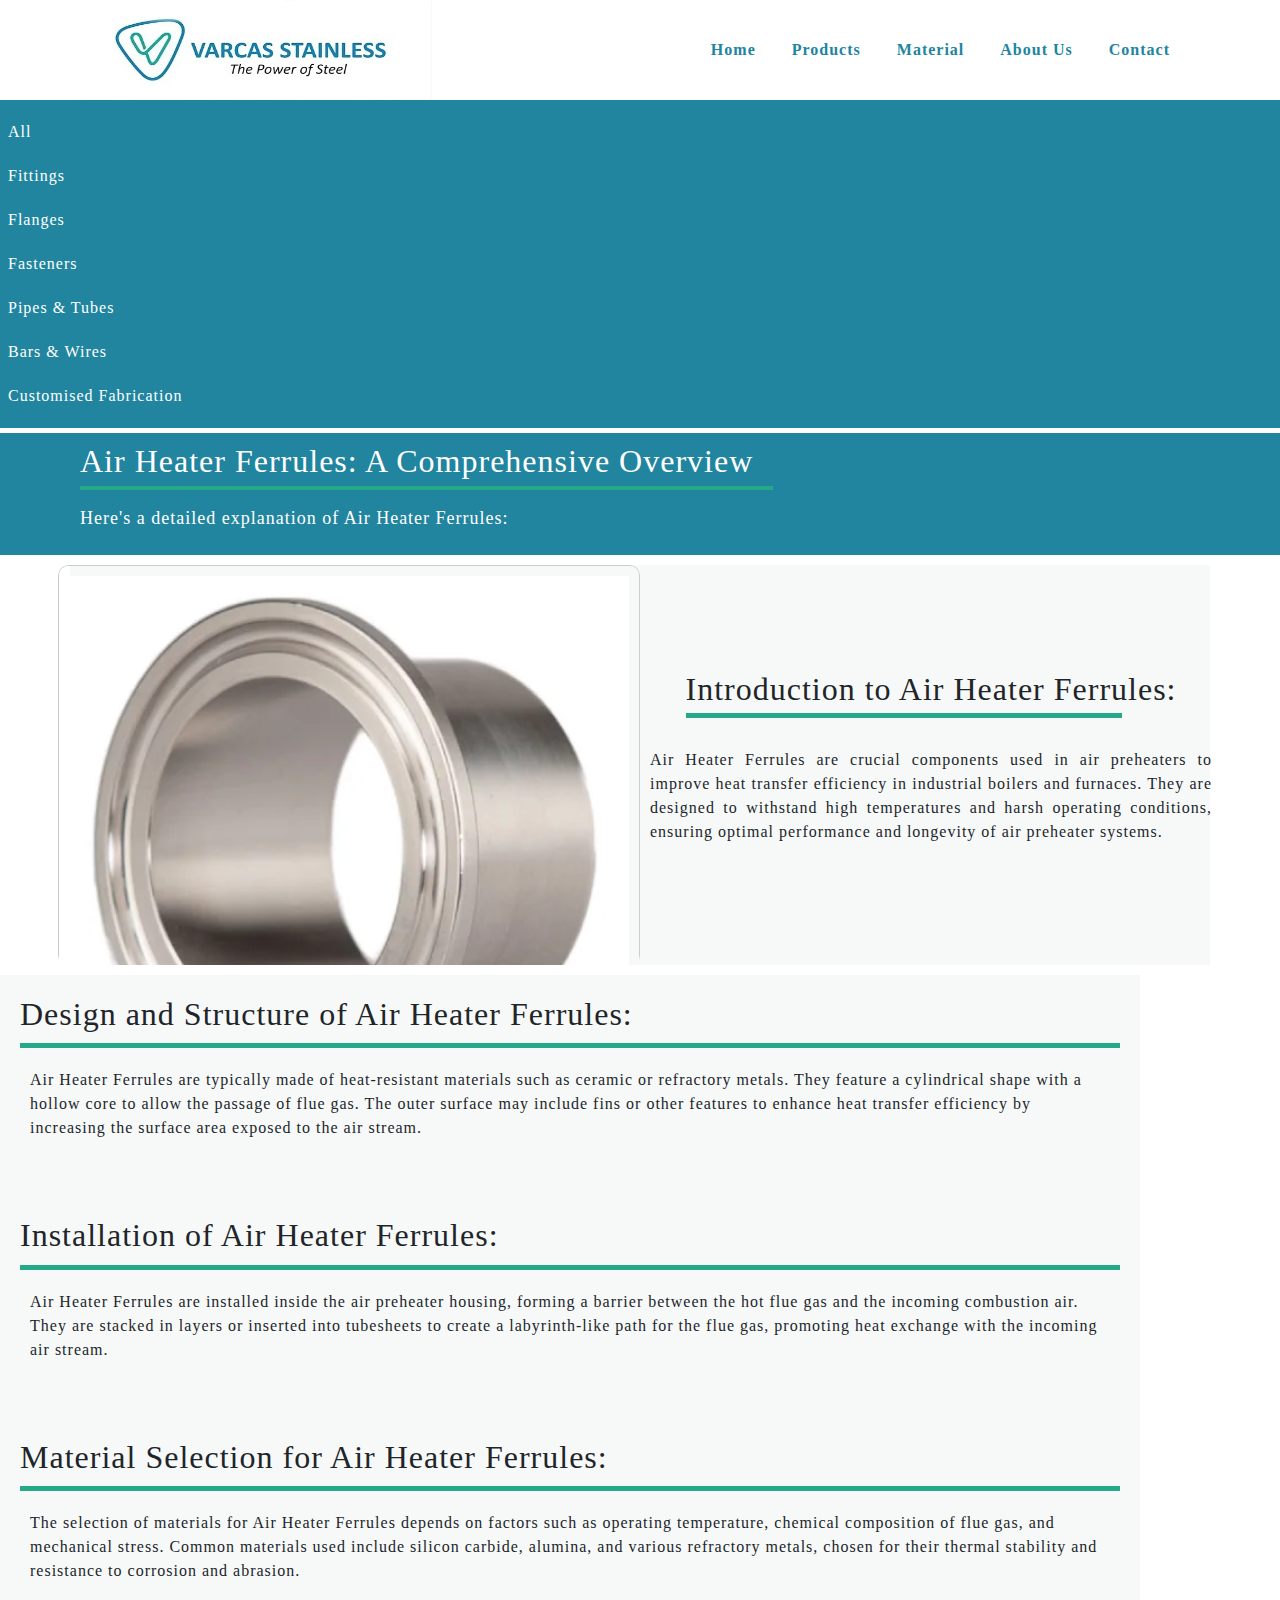
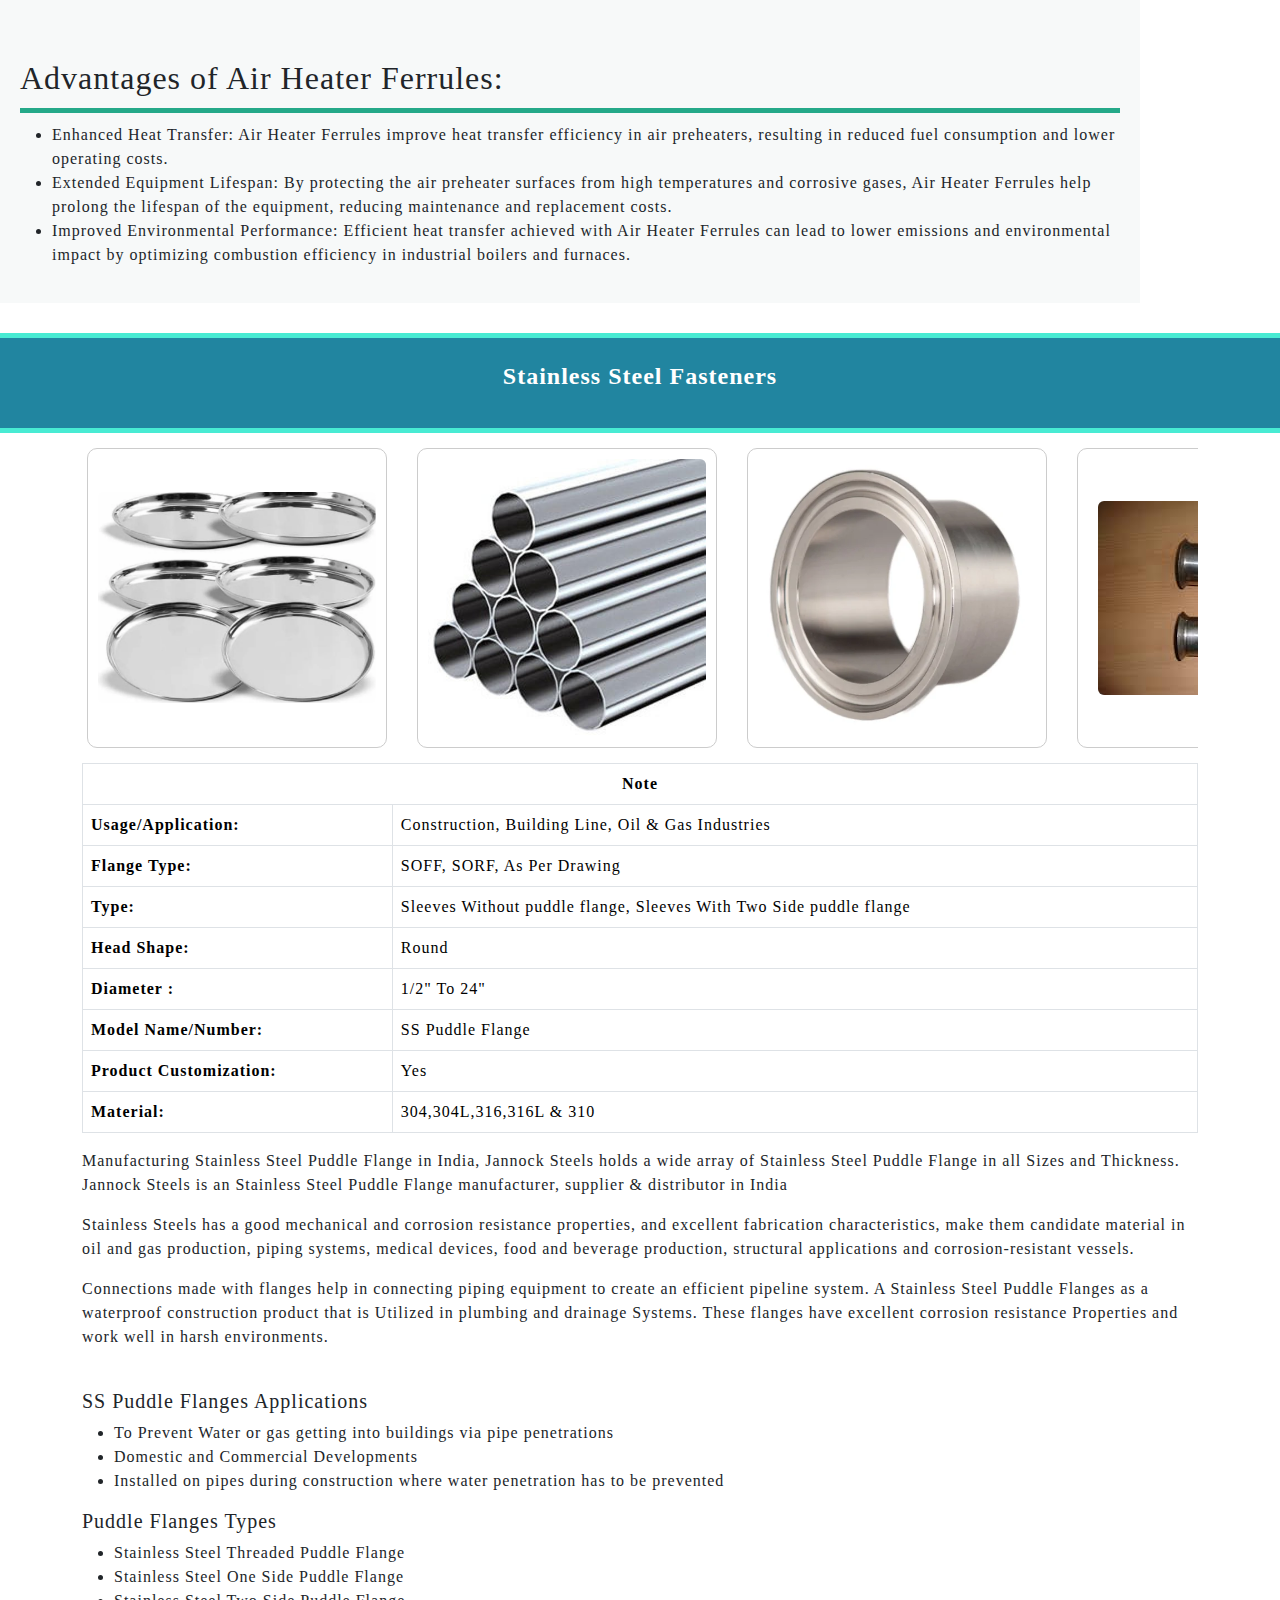
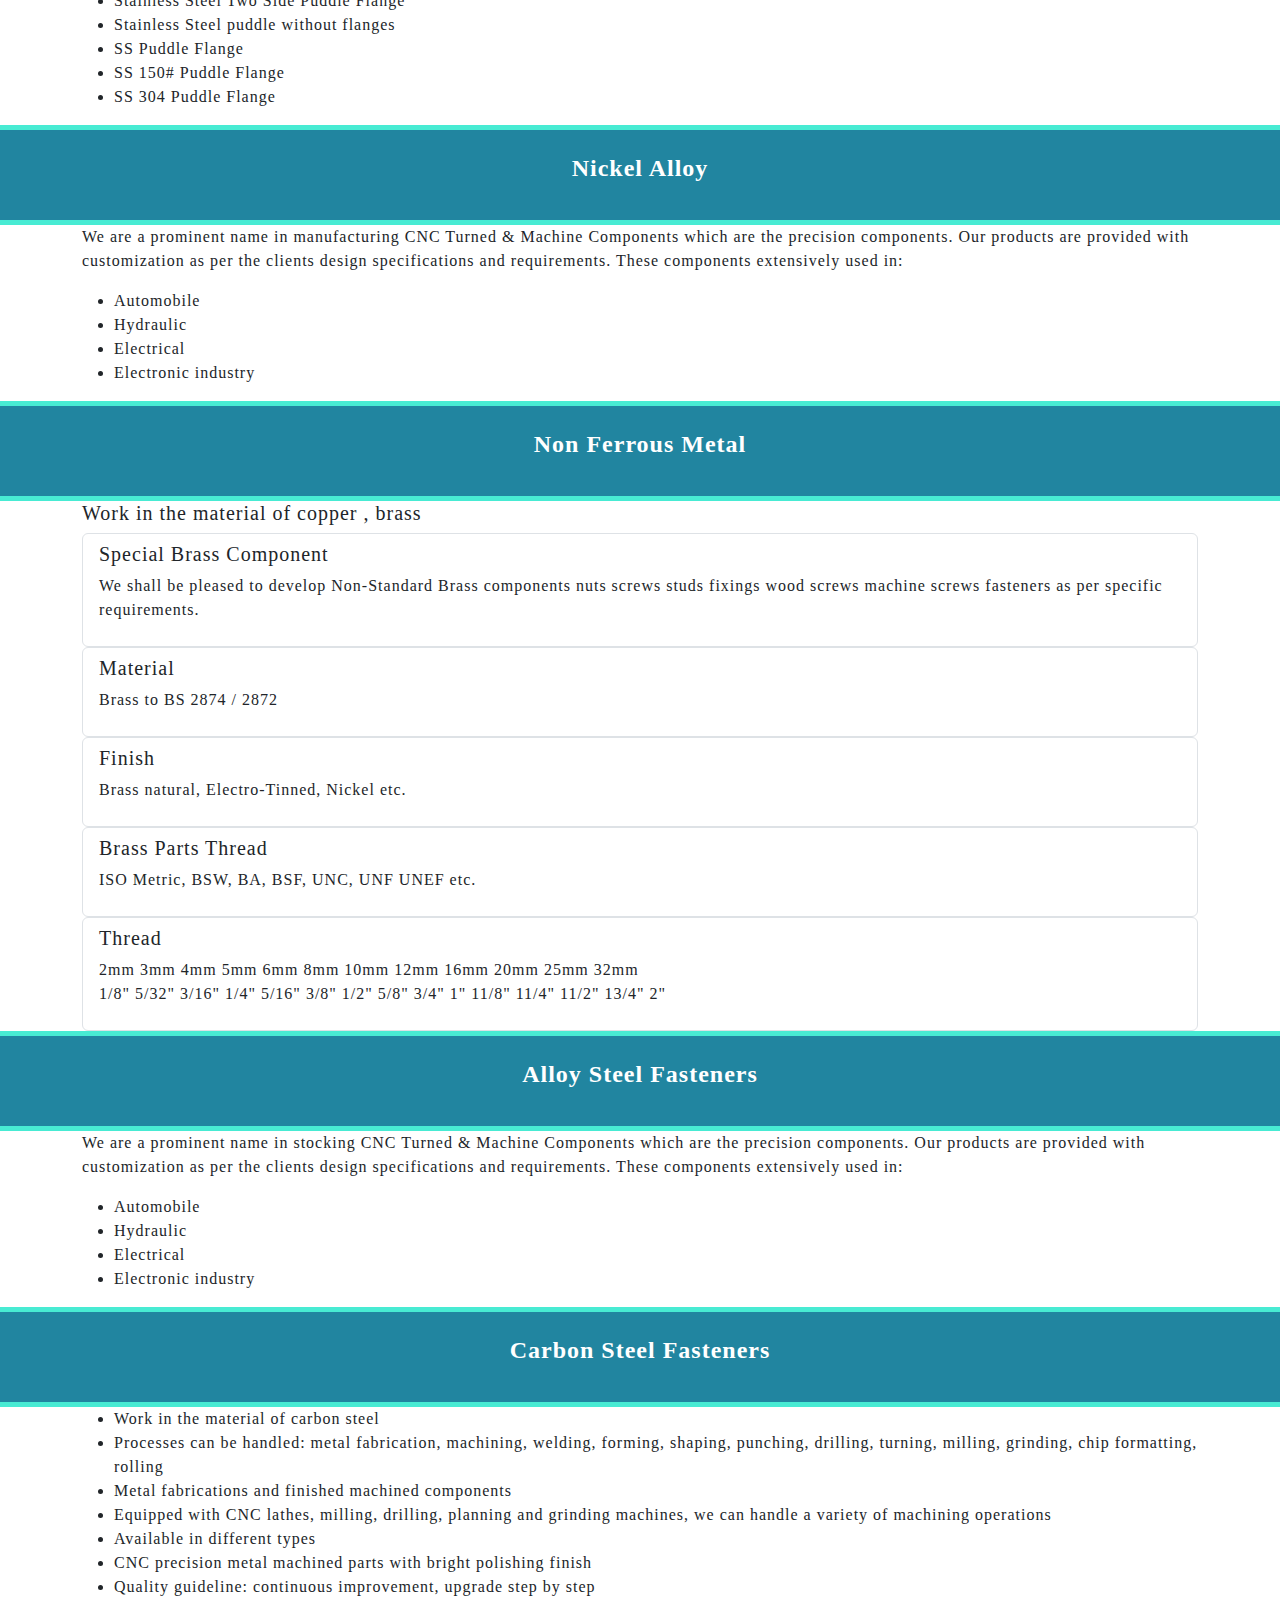
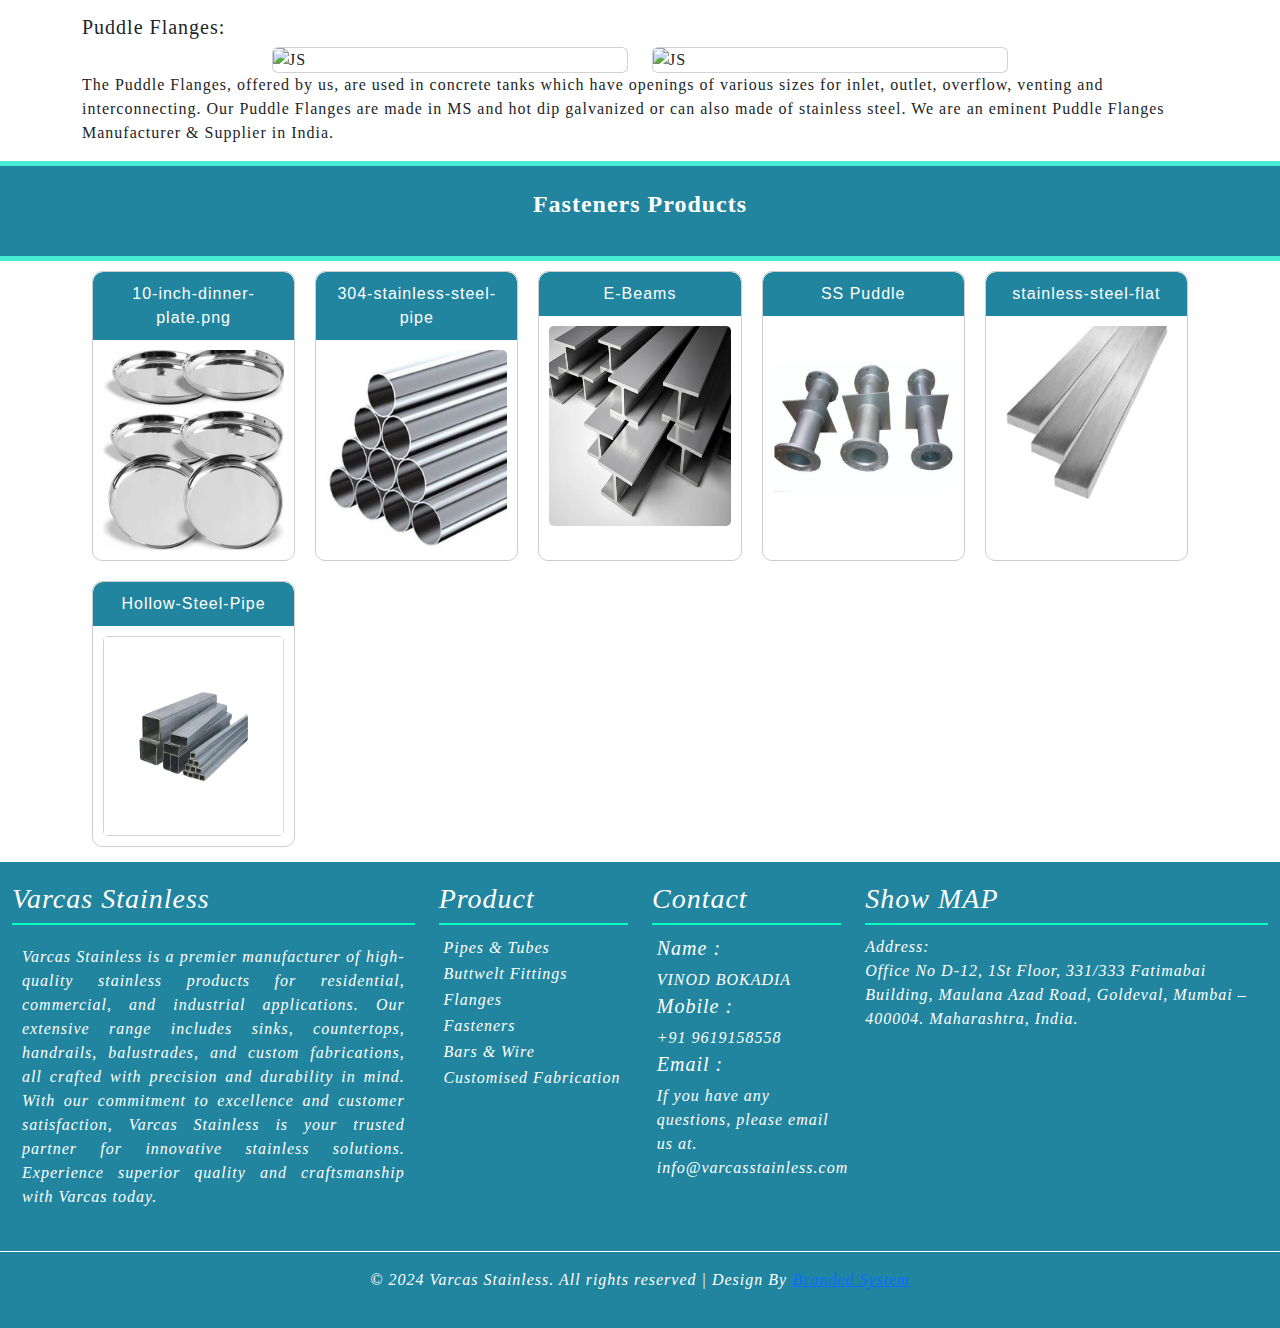
==== CustomizedFabrication2.html @ 87374cdc "updated all the pages" ====
<!DOCTYPE html>
<html lang="en">
<head>
    <meta charset="utf-8">
    <meta content="width=device-width, initial-scale=1.0" name="viewport">
    <link href="https://cdn.jsdelivr.net/npm/bootstrap@5.3.0/dist/css/bootstrap.min.css" rel="stylesheet">
    <link href="./css/main.css" rel="stylesheet">
    <link href="https://cdnjs.cloudflare.com/ajax/libs/font-awesome/6.5.1/css/all.min.css" rel="stylesheet">
    
    <link rel="stylesheet" type="text/css" href="https://cdnjs.cloudflare.com/ajax/libs/slick-carousel/1.8.1/slick.min.css"/>
    <link rel="stylesheet" type="text/css" href="https://cdnjs.cloudflare.com/ajax/libs/slick-carousel/1.8.1/slick-theme.min.css"/>
    <script src="https://cdnjs.cloudflare.com/ajax/libs/jquery/3.6.0/jquery.min.js"></script>
    <script src="https://cdnjs.cloudflare.com/ajax/libs/slick-carousel/1.8.1/slick.min.js"></script>

    <link href="../../css/products.css" rel="stylesheet" type="text/css">
    <link href="../../css/main-sub-product.css" rel="stylesheet" type="text/css">
   
    <title>
        Varcas Stainless
    </title>
    </link>
    </link>
    </link>
    <script type="text/javascript" src="script.js"></script>
    </meta>
    </meta>
    <meta name="description" content="Varcas Stainless Steel Factory specializes in manufacturing high-quality stainless steel products for residential, commercial, and industrial applications. Explore our wide range of durable and aesthetically pleasing stainless steel solutions.">
    <meta name="keywords" content="varcas, stainless steel, factory, products, residential, commercial, industrial">
</head>

<!-- Header Section -->
<header id="header container-fluid">
    <!-- Fixed Navbar -->
    <nav class="navbar navbar-expand-lg p-0">
        <div class="container">
            <div class="logo">
                <a class="navbar-brand" href="Index.html">
                    <img src="./Images/logo.jpg" />
                </a>
            </div>
            <button aria-controls="navbarNav" aria-expanded="false" aria-label="Toggle navigation" class="navbar-toggler" data-bs-target="#navbarNav" data-bs-toggle="collapse" type="button">
                <span class="navbar-toggler-icon">
                </span>
            </button>
            <div class="collapse navbar-collapse" id="navbarNav">
                <ul class="navbar-nav ms-auto">
                    <li class="nav-item">
                        <a class="nav-link" href="Index.html">
                            Home
                        </a>
                    </li>
                    <li class="nav-item">
                        <a class="nav-link" href="products.html">
                            Products
                        </a>
                    </li>
                    <li class="nav-item">
                        <a class="nav-link" href="material.html">
                            Material
                        </a>
                    </li>
                    <li class="nav-item">
                        <a class="nav-link" href="aboutus.html">
                            About Us
                        </a>
                    </li>
                    <li class="nav-item">
                        <a class="nav-link" href="ContactUs.html">
                            Contact
                        </a>
                    </li>
                </ul>
            </div>
        </div>
    </nav>
</header>



<body>

    <style>


        /* Scrollbar */



        .carousel {
            display: flex;
            overflow-x: auto; /* Enable horizontal scrolling */
            overflow-y: hidden; /* Hide vertical scrollbar by default */
            scroll-snap-type: x mandatory;
            -webkit-overflow-scrolling: touch; /* Optional: Enables momentum scrolling in iOS Safari */
        }

        .carousel::-webkit-scrollbar {
        height:7px;
        }

        .carousel::-webkit-scrollbar-track {
            background: #f1f1f1; /* Track color */
            border-radius: 7px; /* Rounded corners */
        }

        .carousel::-webkit-scrollbar-thumb {
            background: #c5c5c5; /* Thumb color */
            border-radius: 10px; /* Rounded corners */
        }

        .carousel::-webkit-scrollbar-thumb:hover {
            background: #d5d5d5; /* Hovered thumb color */
        }



        /* type heading */

        .header {
            background-color:#2185a0;
            color: white;
            padding: 20px;
            text-align: center;
            align-items: baseline;
            height: 100px;
            border-bottom: 5px solid rgb(72, 235, 211);;
            border-top: 5px solid rgb(72, 235, 211);
   
        }
        .header p {
            margin: 0;
            font-size: 24px;
            font-weight: bold;
        }
        @media (max-width: 768px) {
            .header p {
                font-size: 20px;
            }
        }
        @media (max-width: 576px) {
            .header p {
                font-size: 18px;
            }
        }

        /* Silder */
        .carousel {
            display: flex;
            overflow-x: auto;
            scroll-snap-type: x mandatory;
            -webkit-overflow-scrolling: touch; /* Optional: Enables momentum scrolling in iOS Safari */
        }
        .portfolio-item {
            flex: 0 0 auto;
            margin-right: 10px; /* Adjust as needed */
            scroll-snap-align: start;
            margin: 10px;
        }
        .portfolio-item-wrap {
            width: 300px; /* Adjust the width as needed */
            height: 300px; /* Adjust the height as needed */
            overflow: hidden;
            border: 1px solid #ccc; /* Border style */
            border-radius: 10px;
            margin: 5px;
        }
        .portfolio-image {
            width: 100%;
            height: 100%;
            overflow: hidden;
            display: flex;
            justify-content: center;
            align-items: center;
            padding: 10px;
        }
        .portfolio-image img {
            width: 100%;
            height: 100%;
            object-fit: cover; /* Maintain aspect ratio and cover the container */
            border-radius: 10px; /* Rounded corners for the image */
        }
      
      

        /* Heading section */
        .custom-heading {

            border-top: 10px solid white;
            background-color: #2185a0;
            text-align:left;
            color: white;
            padding: 10px;
        }

        .custom-heading-content h1 {
            font-size: 2.5rem;
            margin-bottom: 10px;    
        }

        .custom-heading-content p {
            font-size: 1.2rem;
            color:white;
            border-top: 5px solid #25a989;
        
        }


        /* Introduction section */

        .product-image img {
            max-width: 100%;
            height: auto;
            border: 1px solid #ccc;
            border-radius: 10px;
        }

        .item-intro-text h2 {
            font-size: 2rem;
            margin-bottom: 20px;
        
        }

        /* Main content sections */


        .section-item {
            margin-bottom: 40px;

        
        }

        .section-item:hover{
            background-color: #2185a0;
            color: white;
        }


        .section-item h2 {
            font-size: 2rem;
            margin-bottom: 15px;
            
        }

        .section-item p {

            border-top: 5px solid #25a989;
            font-size: 1.1rem;
            line-height: 1.8;
            margin: 10px;
        }

        .section-item ul {
            list-style-type: disc;
            margin-left: 20px;
        }

        .section-item ul li {
            font-size: 1.1rem;
            line-height: 1.8;
        }

        .section-item ul li span {
            font-weight: bold;
        }


        /* Details */


        /* products */

        .gallery-container {
        display: grid;
        grid-template-columns: repeat(5, 1fr);
        gap: 20px;
        max-width:100%;
        padding: 10px;   
    }



    @media (max-width: 500px) {
        .gallery-container {
        display: grid;
        grid-template-columns: repeat(3, 1fr);
        }
    }

    @media (max-width: 400px) {
        .gallery-container {
        display: grid;
        grid-template-columns: repeat(2, 1fr);
        }
    }


    @media (max-width: 290px) {
            .gallery-container {
            display: grid;
            grid-template-columns: repeat(1, 1fr);
            }
    }


    .gallery-box {
        border: 1px solid #ccc;
        border-radius: 10px;
        text-align: center;
        align-items: center;
        font-family: Arial, sans-serif;
        overflow: hidden; /* Ensure image doesn't exceed box boundaries */
    }

    .gallery-header {
        background-color: #2185a0;
        color: white;
        padding: 10px;
        border-top-left-radius: 10px;
        border-top-right-radius: 10px;
    }

    .gallery-image {
        padding: 10px;
    }

    .gallery-image img {
        max-width: 100%;
        height: 200px;
        border-radius: 5px;
    }




    /* Dropdown */

    .dropdown {
    position: relative;
    display: inline-block;
    }

    .dropdown-content {
        display: none;
        position: absolute;
        background-color:#2185a0;
        box-shadow: 0px 8px 16px 0px rgba(0,0,0,0.2);
        z-index: 2;
        width: 200px;
        border-radius:7px ;
       
    }

    .dropdown-content a {
        color: black;
        padding: 12px 10px;
        text-decoration: none;
        display: block;
        border-radius:7px ;
        color: white;
    }

    .dropdown-content a:hover {
        background-color:white;
        color:#2185a0;
    }

    .dropdown:hover .dropdown-content {
        display: block;
    }




    </style>



<script>

//  Dropdown 


// JavaScript for hover effect (optional)
const dropdown = document.querySelector('.dropdown');
const dropdownContent = document.querySelector('.dropdown-content');

dropdown.addEventListener('mouseenter', function() {
    dropdownContent.style.display = 'block';
});

dropdown.addEventListener('mouseleave', function() {
    dropdownContent.style.display = 'none';
});

// dropdown scroll 

function scrollToSection(sectionId) {
    const section = document.getElementById(sectionId);
    if (section) {
        section.scrollIntoView({ behavior: 'smooth' });
    }
}

   
</script>




    <!-- products header -->

    <section id="products">
        <div class="container-fluid p-0 m-0 product-section1">
            <div class="row p-0 m-0">
                <div class="col-lg-12 p-0 m-0 product-item-details">
                    <div class="row cateory">
                        <div class="row category"
                            
                            
                                    
                                    <ul>
        
                                        <li>
                                            <button class="btn-nav" data-category="all" onclick="showCategory('all')">
                                                All
                                            </button>
                                        </li>
        
                                                    
                                        
                                        <li class="dropdown">
                                            <button class="btn-nav" data-category="Butt-weld-pro" onclick="window.location.href='Fittings2.html'">
                                                Fittings
                                            </button>
                                            <div class="dropdown-content">
                                                <a href="#Stainless" onclick="scrollToSection('Stainless')">Stainless Steel</a>
                                                <a href="#Nickel" onclick="scrollToSection('Nickel')">Nickel Alloy</a>
                                                <a href="#Non Ferrous" onclick="scrollToSection('Non Ferrous')">Non Ferrous Metal</a>
                                                <a href="#Alloy" onclick="scrollToSection('Alloy')">Alloy Steel</a>
                                                <a href="#Carbon" onclick="scrollToSection('Carbon')">Carbon Steel</a>
                                                <a href="#products-section" onclick="scrollToSection('products-section')">Products</a>
                                            </div>
                                        </li>
                                        
                                       
                                        <li class="dropdown">
                                            <button class="btn-nav" data-category="Flanges-pro" onclick="window.location.href='Flanges2.html'">
                                                Flanges
                                            </button>
                                            <div class="dropdown-content">
                                                <a href="#Stainless" onclick="scrollToSection('Stainless')">Stainless Steel</a>
                                                <a href="#Nickel" onclick="scrollToSection('Nickel')">Nickel Alloy</a>
                                                <a href="#Non Ferrous" onclick="scrollToSection('Non Ferrous')">Non Ferrous Metal</a>
                                                <a href="#Alloy" onclick="scrollToSection('Alloy')">Alloy Steel</a>
                                                <a href="#Carbon" onclick="scrollToSection('Carbon')">Carbon Steel</a>
                                                <a href="#products-section" onclick="scrollToSection('products-section')">Products</a>
                                            </div>
                                        </li>
                                        
                                        <li class="dropdown">
                                            <button class="btn-nav" data-category="Fasteners-pro" onclick="window.location.href='Fasteners2.html'">
                                                Fasteners
                                            </button>
                                            <div class="dropdown-content">
                                                <a href="#Stainless" onclick="scrollToSection('Stainless')">Stainless Steel</a>
                                                <a href="#Nickel" onclick="scrollToSection('Nickel')">Nickel Alloy</a>
                                                <a href="#Non Ferrous" onclick="scrollToSection('Non Ferrous')">Non Ferrous Metal</a>
                                                <a href="#Alloy" onclick="scrollToSection('Alloy')">Alloy Steel</a>
                                                <a href="#Carbon" onclick="scrollToSection('Carbon')">Carbon Steel</a>
                                                <a href="#products-section" onclick="scrollToSection('products-section')">Products</a>
                                            </div>
                                        </li>
                                        
                                        <li class="dropdown">
                                            <button class="btn-nav" data-category="pipe-tube-pro" onclick="window.location.href='Pipes&Tubes2.html'">
                                                Pipes & Tubes
                                            </button>
                                            <div class="dropdown-content">
                                                <a href="#Stainless" onclick="scrollToSection('Stainless')">Stainless Steel</a>
                                                <a href="#Nickel" onclick="scrollToSection('Nickel')">Nickel Alloy</a>
                                                <a href="#Non Ferrous" onclick="scrollToSection('Non Ferrous')">Non Ferrous Metal</a>
                                                <a href="#Alloy" onclick="scrollToSection('Alloy')">Alloy Steel</a>
                                                <a href="#Carbon" onclick="scrollToSection('Carbon')">Carbon Steel</a>
                                                <a href="#products-section" onclick="scrollToSection('products-section')">Products</a>
                                            </div>
                                        </li>
                                        
                                        <li class="dropdown">
                                            <button class="btn-nav" data-category="Bar&wires-pro" onclick="window.location.href='Bars&Wires2.html'">
                                                Bars & Wires
                                            </button>
                                            <div class="dropdown-content">
                                                <a href="#Stainless" onclick="scrollToSection('Stainless')">Stainless Steel</a>
                                                <a href="#Nickel" onclick="scrollToSection('Nickel')">Nickel Alloy</a>
                                                <a href="#Non Ferrous" onclick="scrollToSection('Non Ferrous')">Non Ferrous Metal</a>
                                                <a href="#Alloy" onclick="scrollToSection('Alloy')">Alloy Steel</a>
                                                <a href="#Carbon" onclick="scrollToSection('Carbon')">Carbon Steel</a>
                                                <a href="#products-section" onclick="scrollToSection('products-section')">Products</a>
                                            </div>
                                        </li>
                                        
                                        <li class="dropdown">
                                            <button class="btn-nav" data-category="Customised-Fabrication" onclick="window.location.href='CustomizedFabrication2.html'">
                                                Customised Fabrication
                                            </button>
                                            <div class="dropdown-content">
                                                <a href="#Stainless" onclick="scrollToSection('Stainless')">Stainless Steel</a>
                                                <a href="#Nickel" onclick="scrollToSection('Nickel')">Nickel Alloy</a>
                                                <a href="#Non Ferrous" onclick="scrollToSection('Non Ferrous')">Non Ferrous Metal</a>
                                                <a href="#Alloy" onclick="scrollToSection('Alloy')">Alloy Steel</a>
                                                <a href="#Carbon" onclick="scrollToSection('Carbon')">Carbon Steel</a>
                                                <a href="#products-section" onclick="scrollToSection('products-section')">Products</a>
                                            </div>
                                        </li>
                            
                                    </ul>
                        </div>
                    </div>
     <!-- products header -->

     <div style="border-top: 5px solid white;"></div>
    <div class="container-fluid p-0 m-0 heading-contain">
        <div class="container p-0">
            <div class="heading">
                <h1>
                    Air Heater Ferrules: A Comprehensive Overview
                </h1>
                <p>
                    Here's a detailed explanation of Air Heater Ferrules:
                </p>
            </div>
        </div>
    </div>
    





    


            
                  
         









        <!-- details -->

        
        <div class="container intro-contain1">
            <div class="row">
                <div class="col-lg-6 p-0">
                    <div class="product-image">
                        <img alt="Air Heater Ferrules" src="../../Images/Structural product/Air Heater Ferrules.jpg">
                        </img>
                    </div>
                </div>
                <div class="col-lg-6 p-0 item-intro">
                    <div class="item-intro-text">
                        <h2>
                            Introduction to Air Heater Ferrules:
                        </h2>
                        <p>
                            Air Heater Ferrules are crucial components used in air preheaters to improve heat transfer efficiency in industrial boilers and furnaces. They are designed to withstand high temperatures and harsh operating conditions, ensuring optimal performance and longevity of air preheater systems.
                        </p>
                    </div>
                </div>
            </div>
        </div>
        <div class="container p-0 main-contain">
            <div class="item-design">
                <h2>
                    Design and Structure of Air Heater Ferrules:
                </h2>
                <p>
                    Air Heater Ferrules are typically made of heat-resistant materials such as ceramic or refractory metals. They feature a cylindrical shape with a hollow core to allow the passage of flue gas. The outer surface may include fins or other features to enhance heat transfer efficiency by increasing the surface area exposed to the air stream.
                </p>
            </div>
            <div class="item-Installation">
                <h2>
                    Installation of Air Heater Ferrules:
                </h2>
                <p>
                    Air Heater Ferrules are installed inside the air preheater housing, forming a barrier between the hot flue gas and the incoming combustion air. They are stacked in layers or inserted into tubesheets to create a labyrinth-like path for the flue gas, promoting heat exchange with the incoming air stream.
                </p>
            </div>
            <div class="item-Material-Selection">
                <h2>
                    Material Selection for Air Heater Ferrules:
                </h2>
                <p>
                    The selection of materials for Air Heater Ferrules depends on factors such as operating temperature, chemical composition of flue gas, and mechanical stress. Common materials used include silicon carbide, alumina, and various refractory metals, chosen for their thermal stability and resistance to corrosion and abrasion.
                </p>
            </div>
            <div class="item-Advantages">
                <h2>
                    Advantages of Air Heater Ferrules:
                </h2>
                <ul>
                    <li>
                        <span>
                            Enhanced Heat Transfer:
                        </span>
                        Air Heater Ferrules improve heat transfer efficiency in air preheaters, resulting in reduced fuel consumption and lower operating costs.
                    </li>
                    <li>
                        <span>
                            Extended Equipment Lifespan:
                        </span>
                        By protecting the air preheater surfaces from high temperatures and corrosive gases, Air Heater Ferrules help prolong the lifespan of the equipment, reducing maintenance and replacement costs.
                    </li>
                    <li>
                        <span>
                            Improved Environmental Performance:
                        </span>
                        Efficient heat transfer achieved with Air Heater Ferrules can lead to lower emissions and environmental impact by optimizing combustion efficiency in industrial boilers and furnaces.
                    </li>
                </ul>
            </div>
        </div>
    
        
        

    <!-- details -->








     
     <!-- type heading -->

        <div id="Stainless" class="header">
            <p>Stainless Steel Fasteners</p>
        </div>

        <section class="p-b-60">
            <div class="container">
                <div class="row">
                    <div class="col-lg-12">
                        <!--Gallery Carousel -->
                        <div class="carousel" data-items="3" data-dots="false" data-lightbox="gallery">
                            <div class="portfolio-item">
                                <div class="portfolio-item-wrap">
                                    <div class="portfolio-image">
                                        <a href="#"><img src="Images\Structural product\10-inch-dinner-plate.png" alt="JS" class="img-fluid rounded"></a>
                                    </div>
                                </div>
                            </div>
                            <div class="portfolio-item">
                                <div class="portfolio-item-wrap">
                                    <div class="portfolio-image">
                                        <a href="#"><img src="Images\Structural product\304-stainless-steel-pipe.jpg" alt="JS" class="img-fluid rounded"></a>
                                    </div>
                                </div>
                            </div>
                            <div class="portfolio-item">
                                <div class="portfolio-item-wrap">
                                    <div class="portfolio-image">
                                        <a href="#"><img src="Images\Structural product\Air Heater Ferrules.jpg" alt="JS" class="img-fluid rounded"></a>
                                    </div>
                                </div>
                            </div>
                            <div class="portfolio-item">
                                <div class="portfolio-item-wrap">
                                    <div class="portfolio-image">
                                        <a href="#"><img src="Images\Structural product\Air Pre Heater Ferrule.jpg" alt="JS" class="img-fluid rounded"></a>
                                    </div>
                                </div>
                            </div>
                            <div class="portfolio-item">
                                <div class="portfolio-item-wrap">
                                    <div class="portfolio-image">
                                        <a href="#"><img src="Images\Structural product\boiler Heater Ferrules.jpg" alt="JS" class="img-fluid rounded"></a>
                                    </div>
                                </div>
                            </div>
                            <div class="portfolio-item">
                                <div class="portfolio-item-wrap">
                                    <div class="portfolio-image">
                                        <a href="#"><img src="Images\Structural product\e-beams.jpg" alt="JS" class="img-fluid rounded"></a>
                                    </div>
                                </div>
                            </div>

                            <div class="portfolio-item">
                                <div class="portfolio-item-wrap">
                                    <div class="portfolio-image">
                                        <a href="#"><img src="Images\Structural product\Fabrications.jpg" alt="JS" class="img-fluid rounded"></a>
                                    </div>
                                </div>
                            </div>

                            <div class="portfolio-item">
                                <div class="portfolio-item-wrap">
                                    <div class="portfolio-image">
                                        <a href="#"><img src="Images\Structural product\Hollow-Steel-Pipe.jpg" alt="JS" class="img-fluid rounded"></a>
                                    </div>
                                </div>
                            </div>


                        </div>
                        <!--Gallery Carousel -->
                        <div class="line"></div>
                        <div class="table-responsive">
                            <table class="table table-bordered table-hover">
                                <thead>
                                    <tr>
                                        <th colspan="2" class="text-center">Note</th>
                                    </tr>
                                </thead>
                                <tbody>
                                    <tr>
                                        <th>Usage/Application:</th>
                                        <td>
                                            Construction, Building Line, Oil & Gas Industries
                                        </td>
                                    </tr>
                                    <tr>
                                        <th>Flange Type:</th>
                                        <td>
                                            SOFF, SORF, As Per Drawing
                                        </td>
                                    </tr>
                                    <tr>
                                        <th>Type:</th>
                                        <td>
                                            Sleeves Without puddle flange, Sleeves With Two Side puddle flange
                                        </td>
                                    </tr>
                                    <tr>
                                        <th>Head Shape:</th>
                                        <td>
                                            Round
                                        </td>
                                    </tr>
                                    <tr>
                                        <th>Diameter :</th>
                                        <td>1/2" To 24"</td>
                                    </tr>
                                    <tr>
                                        <th>Model Name/Number:</th>
                                        <td>SS Puddle Flange</td>
                                    </tr>
                                    <tr>
                                        <th>Product Customization:</th>
                                        <td>Yes</td>
                                    </tr>
                                    <tr>
                                        <th>Material:</th>
                                        <td>304,304L,316,316L & 310</td>
                                    </tr>
                                </tbody>
                            </table>
                        </div>
                        <div class="line"></div>
                        <p>Manufacturing Stainless Steel Puddle Flange in India, Jannock Steels holds a wide array of Stainless Steel Puddle Flange in all Sizes and Thickness. Jannock Steels is an Stainless Steel Puddle Flange manufacturer, supplier & distributor in India</p>
                        <p>Stainless Steels has a good mechanical and corrosion resistance properties, and excellent fabrication characteristics, make them candidate material in oil and gas production, piping systems, medical devices, food and beverage production, structural applications and corrosion-resistant vessels.</p>
                        <p>Connections made with flanges help in connecting piping equipment to create an efficient pipeline system. A Stainless Steel Puddle Flanges as a waterproof construction product that is Utilized in plumbing and drainage Systems. These flanges have excellent corrosion resistance Properties and work well in harsh environments.</p>
                        <div class="line"></div>
                        <img src="images/sscf1.jpg" class="img-fluid rounded" alt="">
                        <img src="images/sscf2.jpg" class="img-fluid rounded" alt="">
                        <div class="line"></div>
                        <h5>SS Puddle Flanges Applications</h5>
                        <ul class="list-icon list-icon-caret">
                            <li>To Prevent Water or gas getting into buildings via pipe penetrations</li>
                            <li>Domestic and Commercial Developments</li>
                            <li>Installed on pipes during construction where water penetration has to be prevented</li>
                        </ul>
                        <div class="line"></div>
                        <h5>Puddle Flanges Types</h5>
                        <ul class="list-icon list-icon-caret">
                            <li>Stainless Steel Threaded Puddle Flange</li>
                            <li>Stainless Steel One Side Puddle Flange</li>
                            <li>Stainless Steel Two Side Puddle Flange</li>
                            <li>Stainless Steel puddle without flanges</li>
                            <li>SS Puddle Flange</li>
                            <li>SS 150# Puddle Flange</li>
                            <li>SS 304 Puddle Flange</li>
                        </ul>
                    </div>
                </div>
            </div>
        </section>



   

   
          <div id="Nickel" class="header">
            <p>Nickel Alloy</p>
        </div>

        <section class="p-b-60">
            <div class="container">
                <div class="row">
                    <div class="col-lg-4">
                    </div>
                    
                    <div class="col-lg-4">
                    </div>
                    <div class="col-lg-12">
                        <p>
                            We are a prominent name in manufacturing CNC Turned & Machine Components which are the precision components. Our products are provided with customization as per the clients design specifications and requirements. These components extensively used in:
                        </p>
                        <ul>
                            <li>Automobile</li>
                            <li>Hydraulic</li>
                            <li>Electrical</li>
                            <li>Electronic industry</li>
                        </ul>
                    </div>
                </div>
            </div>
        </section>
       


       
        <div id="Non Ferrous" class="header">
            <p>Non Ferrous Metal</p>
        </div>


        <section class="p-b-60">
            <div class="container">
                <div class="row">
                    <div class="col-lg-4">
                    </div>
                   
                    <div class="col-lg-4">
                    </div>
                    <div class="col-lg-12">
                        <h5>Work in the material of copper , brass</h5>
                        <ul class="list-group">
                            <li class="list-group-item">
                                <h5>Special Brass Component</h5>
                                <p>We shall be pleased to develop Non-Standard Brass components  nuts screws studs fixings wood screws machine screws fasteners as per specific requirements.</p>
                            </li>
                        </ul>
                        <ul class="list-group">
                            <li class="list-group-item">
                                <h5>Material</h5>
                                <p>Brass to BS 2874 / 2872</p>
                            </li>
                        </ul>
                        <ul class="list-group">
                            <li class="list-group-item">
                                <h5>Finish</h5>
                                <p>Brass natural, Electro-Tinned, Nickel etc.</p>
                            </li>
                        </ul>
                        <ul class="list-group">
                            <li class="list-group-item">
                                <h5>Brass Parts Thread</h5>
                                <p>ISO Metric, BSW, BA, BSF, UNC, UNF UNEF etc.</p>
                            </li>
                        </ul>
                        <ul class="list-group">
                            <li class="list-group-item">
                                <h5>Thread</h5>
                                <p>2mm 3mm 4mm 5mm 6mm 8mm 10mm 12mm 16mm 20mm 25mm 32mm <br>
                                    1/8" 5/32" 3/16" 1/4" 5/16" 3/8" 1/2" 5/8" 3/4" 1" 11/8" 11/4" 11/2" 13/4" 2"</p>
                            </li>
                        </ul>
                    </div>
                </div>
            </div>
        </section>



        <div id="Carbon" class="header">
            <p>Alloy Steel Fasteners</p>
        </div>


        <section class="p-b-60">
            <div class="container">
                <div class="row">
                    <div class="col-lg-4">
                    </div>
                    
                    <div class="col-lg-4">
                    </div>
                    <div class="col-lg-12">
                        <p>
                            We are a prominent name in stocking CNC Turned & Machine Components which are the precision components. Our products are provided with customization as per the clients design specifications and requirements. These components extensively used in:
                        </p>
                        <ul>
                            <li>Automobile</li>
                            <li>Hydraulic</li>
                            <li>Electrical</li>
                            <li>Electronic industry</li>
                        </ul>
                    </div>
                </div>
            </div>
        </section>










        <div id="Carbon" class="header">
            <p>Carbon Steel Fasteners</p>
        </div>

       
        <section class="p-b-60">
            <div class="container">
                <div class="row">
                    <div class="col-lg-4">
                    </div>
                   
                    <div class="col-lg-4">
                    </div>
                    <div class="col-lg-12">
                        <ul>
                            <li>Work in the material of carbon steel</li>
                            <li>Processes can be handled: metal fabrication, machining, welding, forming, shaping, punching, drilling, turning, milling, grinding, chip formatting, rolling</li>
                            <li>Metal fabrications and finished machined components</li>
                            <li>Equipped with CNC lathes, milling, drilling, planning and grinding machines, we can handle a variety of machining operations</li>
                            <li>Available in different types</li>
                            <li>CNC precision metal machined parts with bright polishing finish</li>
                            <li>Quality guideline: continuous improvement, upgrade step by step</li>
                        </ul>
                    </div>
                </div>
                <div class="row">
                    <div class="col-lg-12">
                        <h5>Puddle Flanges:</h5>
                    </div>
                    <div class="col-lg-2">
                    </div>
                    <div class="col-lg-4">
                        <div class="card">
                            <img class="card-img-top" src="images/products/125.jpg" alt="JS" class="img-fluid rounded">
                        </div>
                    </div>
                    <div class="col-lg-4">
                        <div class="card">
                            <img class="card-img-top" src="images/products/126.jpg" alt="JS" class="img-fluid rounded">
                        </div>
                    </div>
                    <div class="col-lg-2">
                    </div>
                    <div class="col-lg-12">
                        <p>The Puddle Flanges, offered by us, are used in concrete tanks which have openings of various sizes for inlet, outlet, overflow, venting and interconnecting. Our Puddle Flanges are made in MS and hot dip galvanized or can also made of stainless steel. We are an eminent Puddle Flanges Manufacturer & Supplier in India.</p>
                    </div>
                </div>
            </div>
        </section>
        




                    <div id="products-section" class="header">
                        <p>Fasteners Products</p>
                    </div>




                    <section class="p-b-60">
                        <div class="container">
                            

                            <div  class="gallery-container">

                        
                            
                                <div class="gallery-box">
                                    <div class="gallery-header">
                                        10-inch-dinner-plate.png
                                    </div>
                                    <div class="gallery-image">
                                        <img src="Images\Structural product\10-inch-dinner-plate.png" alt="Welded Pipe">
                                    </div>
                                </div>
        
                                <div class="gallery-box">
                                    <div class="gallery-header">
                                        304-stainless-steel-pipe
                                    </div>
                                    <div class="gallery-image">
                                        <img src="Images\Structural product\304-stainless-steel-pipe.jpg" alt="Welded Pipe">
                                    </div>
                                </div>



                                <div class="gallery-box">
                                    <div class="gallery-header">
                                        E-Beams
                                    </div>
                                    <div class="gallery-image">
                                        <img src="Images\Structural product\e-beams.jpg" alt="Welded Pipe">
                                    </div>
                                </div>
                            
                                <div class="gallery-box">
                                    <div class="gallery-header">
                                        SS Puddle
                                    </div>
                                    <div class="gallery-image">
                                        <img src="Images\Structural product\SS puddle flanges.jpg" alt="Welded Pipe">
                                    </div>
                                </div>
                            
                                <div class="gallery-box">
                                    <div class="gallery-header">
                                        stainless-steel-flat
                                    </div>
                                    <div class="gallery-image">
                                        <img src="Images\Structural product\stainless-steel-flat.jpg" alt="Welded Pipe">
                                    </div>
                                </div>
        
                                <div class="gallery-box">
                                    <div class="gallery-header">
                                        Hollow-Steel-Pipe
                                    </div>
                                    <div class="gallery-image">
                                        <img src="Images\Structural product\Hollow-Steel-Pipe.jpg" alt="Welded Pipe">
                                    </div>
                                </div>
                            </div>
                        </div>
                    </section>
</body>








     <!-- Fixed Footer -->
     <footer id="footer">
        <div class="container-fluid">
            <div class="row">
                <div class="col-md-4">
                    <div class="heading-footer">
                        <h3>
                            Varcas Stainless
                        </h3>
                    </div>
                    <div class="contain-text">
                        <p>
                            Varcas Stainless is a premier manufacturer of high-quality stainless products for residential, commercial, and industrial applications. Our extensive range includes sinks, countertops, handrails, balustrades, and custom fabrications, all crafted with precision and durability in mind. With our commitment to excellence and customer satisfaction, Varcas Stainless is your trusted partner for innovative stainless solutions. Experience superior quality and craftsmanship with Varcas today.
                        </p>
                    </div>
                </div>
                <div class="col-md-2">
                    <div class="heading-footer">
                        <h3>
                            Product
                        </h3>
                    </div>
                    <div>
                        <ul class="footer-list">


                            <li class="nav-item1">
                                <a class="nav-link1" href="#">
                                    Pipes & Tubes
                                </a>
                            </li>

                            <li class="nav-item1">
                                <a class="nav-link1" href="#">
                                    Buttwelt Fittings
                                </a>
                            </li>

                            <li class="nav-item1">
                                <a class="nav-link1" href="#">
                                    Flanges
                                </a>
                            </li>

                            <li class="nav-item1">
                                <a class="nav-link1" href="#">
                                    Fasteners
                                </a>
                            </li>

                            <li class="nav-item1">
                                <a class="nav-link1" href="#">
                                    Bars & Wire
                                </a>
                            </li>
                            
                            <li class="nav-item1">
                                <a class="nav-link1" href="#">
                                    Customised Fabrication
                                </a>
                            </li>

                        </ul>


                    </div>
                </div>
                <div class="col-md-2">
                    <div class="heading-footer">
                        <h3>
                            Contact
                        </h3>
                    </div>
                    <div>
                        <ul class="footer-list">
                            <li class="nav-item1">
                                <div class="lbl-name">
                                    <h5>
                                        Name :
                                    </h5>
                                </div>
                                <a class="nav-link1" href="#">
                                    VINOD BOKADIA
                                </a>
                            </li>
                            <li class="nav-item1">
                                <div class="lbl-name">
                                    <h5>
                                        Mobile :
                                    </h5>
                                </div>
                                <a class="nav-link1" href="#">
                                    +91 9619158558
                                </a>
                            </li>
                            <li class="nav-item1">
                                <div class="lbl-name">
                                    <h5>
                                        Email :
                                    </h5>
                                </div>
                                <p>
                                    If you have any questions, please email us at.
                                    <a class="nav-link1" href="mailto:info@varcasstainless.com">
                                        info@varcasstainless.com
                                    </a>
                                </p>
                            </li>
                        </ul>
                    </div>
                </div>
                <div class="col-md-4">
                    <div class="heading-footer">
                        <h3>
                            Show MAP
                        </h3>
                    </div>
                    <div class="addr">
                        <label>
                            Address:
                        </label>
                        <p>
                            Office No D-12, 1St Floor, 331/333 Fatimabai Building, Maulana Azad Road, Goldeval, Mumbai –
                            400004. Maharashtra, India.
                        </p>
                    </div>
                </div>
            </div>
        </div>
        <hr style="color: rgb(255, 255, 255); position: relative; opacity: 1;">
        <div class="container text-center">
            <p>
                © 2024 Varcas Stainless. All rights reserved | Design By
                <a href="https://www.brandedsystem.com/">
                    Branded System
                </a>
            </p>
        </div>
        </hr>
    </footer>


</html>
---- css/main.css ----
* {
    padding: 0;
    box-sizing: border-box;
    margin: 0;
    letter-spacing: 1px;
  }

body {
    scroll-behavior: smooth;
    font-family: 'Cambria', 'Cochin', 'Georgia', 'Times', 'Times New Roman', 'serif';
}

/***** Heading Or Navbaar  *****/

/* Custom styles for the navbar */

.navbar {
    background-color: white;
    box-shadow: 0 0 10px rgba(43, 34, 34, 0.6);
    padding: 0;
}

.logo {
    width: 350px;
    height: 100px;
    overflow: hidden;
}

.logo img {
    width: 100%;
    height: 100%;
}

.navbar-brand {
    font-size: 1.5rem;
}

.navbar-brand:hover {
    transition: ease-in-out .5s;
    color: red;
   
}

.navbar-toggler {
    border: none;
    /* Remove border for a cleaner look */
}

.navbar-toggler-icon {
    background-color: transparent;
    /* Color of the toggler icon */
}

.navbar-nav .nav-item {
    margin-right: 20px;
    letter-spacing: 1px;
}

.navbar-nav .nav-link {
    /* Navbar link color */
    color: #2185a0;
    font-weight: bold;
    overflow: hidden;
}

.navbar-nav .nav-link:hover {
    background-color: #25a989;
    border-radius: 10px;
    color: white;
    transition: all .05s ease-in-out;
    /* Navbar link color on hover */
}

/***** End Heading Or Navbaar  *****/



/* Example styling for the carousel section */

.carousel-img {
    width: 100%;
    height: 90vh;
    object-fit: cover;
}

.carousel-caption {
    transform: translateY(15rem);
    text-align: center;
    opacity: 1
}

.carousel-caption h2 {
    font-size: 4rem;
}

#caps {
  
   font-size: 1.5rem;  
}


/* HEADING ANIMATIONS */

@import url('https://fonts.googleapis.com/css?family=Roboto:700');
@keyframes showTopText {
  0% { transform: translate3d(0, 100%, 0); }
  30%, 40% { transform: translate3d(0, 55%, 0); }
  100% { transform: translate3d(0, 0, 0); }
}
@keyframes showBottomText {
  0% { transform: translate3d(0, -100%, 0); }
  100% { transform: translate3d(0, 0, 0); }
}
.animated-title {
  color: #ffffff;
  font-family: Roboto, Arial, sans-serif;
  height: 90vmin;
  left: 50%;
  position: absolute;
  top: 50%;
  transform: translate(-50%, -50%);
  width: 145vmin;
}
.animated-title > div {
  height: 50%;
  overflow: hidden;
  position: absolute;
  width: 100%;
}

#heads{
    font-size: 9vmin;
   position: relative;
   left:3%;
   
      
}

#capt{
    font-size: 4vmin;
    
}


.animated-title > div div {
  font-size: 12vmin;
  padding: 2vmin 0;
  position: absolute;
}
.animated-title > div div span {
  display: block;
}
.animated-title > div.text-top {
  border-bottom: 1vmin solid #ffffff;
  top: 0;
}
.animated-title > div.text-top div {
  animation: showTopText 1s;
  animation-delay: 0.5s;
  animation-fill-mode: forwards;
  bottom: 0;
  transform: translate(0, 100%);
}
.animated-title > div.text-top div span:first-child {
  color: white;
}
.animated-title > div.text-bottom {
  bottom: 0;
}
.animated-title > div.text-bottom div {
  animation: showBottomText 0.5s;
  animation-delay: 1.75s;
  animation-fill-mode: forwards;
  top: 0;
  transform: translate(0, -100%);
}

@media (max-width: 600px) {
    
    .animated-title{
        width: 50%;
    }

    .carousel-img{
        height:70vh;

    }




}
  













.downarrow {


    transform: rotate(90deg);
    color: #2185a0;
    background-color: rgb(56, 169, 231);
    border-radius: 50px;
    border: 2px solid white;
    padding: 10px;


}

.title-img {
    width: 100%;
    height: 90%;
    position: relative;
    display: block;
    overflow: hidden;
}

.title-img::before {
    content: "";
    position: absolute;
    top: 0;
    left: 0;
    width: 100%;
    height: 100%;
    background: rgba(0, 0, 0, 0.9);
    /* Adjust the alpha (last value) for darkness */
}

.title-img img {
    width: 100%;
    height: 100%;

    filter: blur(.6px);
}


.Heading1 {
    position: absolute;
    top: 50%;
    left: 50%;
    transform: translate(-50%, -50%);
    /* height: 100vh; Full viewport height */
    text-align: center;
    /* Center text within the div */
    padding: 0 10px;
    /* Add padding to avoid text touching edges */

}

.Heading1 h2 {
    font-size: 2em;
    /* Adjust as needed */
    margin: 0;
    word-wrap: break-word;
    /* Allow text to wrap within the container */
}

@media (max-width:768px) {
    .Heading1 h2 {
        font-size: .5rem;
        /* Adjust font size for smaller screens */
    }
}



@media (max-width: 500px) {
    #heads {
        font-size: 1.3rem;

    }
}

@media (max-width: 500px) {
    #heads2 {
        font-size: .9rem;
        color: #ffffff;
        font-weight: 1000;


    }
}



.title-img h2 {
    color: rgb(255, 255, 255);
    font-size: 48px;
    overflow: hidden;
    /* Hide overflowing content during animation */
    white-space: nowrap;
    /* Ensure the text stays on one line */
    border-right: 2px solid white;
    /* Simulate the blinking cursor */
    animation: typing 4s steps(50) infinite;
}

@keyframes typing {
    from {
        width: 0;
    }

    to {
        width: 102%;
    }
}

#home-section {
    width: 100%;
    height: 100%;
    background-color: #25a98987;
    position: relative;
}

















.Slider {
    overflow: hidden;
    height: 100%;
    width: 100%;
    background: rgba(0, 0, 0, 1.0);
}

.Slider .carousel {
    width: 100%;
    height: 100%;
    box-shadow: 0 0 10px rgba(43, 34, 34, 0.6);
    overflow: hidden;
}

.carousel-inner {
    height: 50%;
    width: 100%;
    position: relative;
}

.carousel-item {
    height: 100%;
    width: 100%;
}

.banner-img {
    width: 100%;
    object-fit: cover;
    object-position: center;
    opacity: 0.85;
}

.carousel-caption {
    position: absolute !important;
    width: 100%;
    padding: 10px;
    height: 60px;
    top: 0px;
    left: 0 !important;
    color: whitesmoke;
    text-align: center;
    animation-name: home-heading;
    animation-duration: 2s;
    cursor: pointer;
}

.carousel-caption:hover {

    transition: all 1s easy-in-out;
    color: white;

}

.carousel-caption p {
    font-size: 1.5rem;
    /* Font size for the paragraph in the caption */
}

/***** End Slider_Home *****/

/***** Welcome section *****/

#welcome {
    padding: 50px 0;
    background-color: #2185a0;
    color: white;
    position: relative;
    letter-spacing: 1px;
    text-align: center;
    cursor: pointer;
}

.heading-text .lead {
    font-size: 18px;
    line-height: 1.5;
    color: white;

}



/* Desktop Product  */

.heading-product-master {
    padding: 30px;
    background-color: #2185a0;
    width: 100%;
    position: relative;
    text-align: center;
    color: white;
    border-top: 5px solid white;
}


#pheading {

    font-size: 2rem;

}

.heading-product-master h1 {
    position: relative;
    /* Add this to ensure z-index works */
    z-index: 1;
    /* Add this to ensure the text is on top */
    display: inline;
    /* Keep the background only as wide as the text */
    padding: 0 10px;
    /* Optional: Add padding to the background */
}

.heading-product-master h1::before {
    content: '';
    /* Empty content, necessary for the pseudo-element to appear */
    display: block;
    /* Make it a block-level element to take the full width */
    height: 2px;
    /* Set the height of the underline */
    width: 100%;
    /* Set the width of the underline */
    background-color: #01ffc1;
    /* Set the color of the underline */
    position: absolute;
    /* Position it absolutely relative to the .Heading */
    bottom: 0;
    /* Position it at the bottom of the .Heading */
    left: 0;
    /* Align it to the left */
}

.product-contain {
    width: 100%;
    position: relative;
    display: flex;
    flex-wrap: wrap;
    justify-content: space-around;
    cursor: pointer;
    padding: 30px;
}

.product-main-box {
    padding: 20px;
}

/* Add custom styling for the product cards */

.product-contain-wrapper {
    border: 1px solid #ddd;
    border-radius: 8px;
    width: 18rem;
    padding: 10px;
    background-color: rgb(158 158 158 / 5%);
    box-shadow: 2px 2px 5px rgba(43, 64, 64, 1.0);
    position: relative;
    transition: all 2s easy-in-out;
}

.product-contain-wrapper:hover {
    transform: scale(1.05);
    box-shadow: 0 4px 8px rgba(0, 0, 0, 0.6);

}

.product-img {
    width: 100%;
    height: 200px;
    overflow: hidden;
    position: relative;
    border: 2px solid black;
    border-radius: 7px;
}

.product-img img {
    width: 100%;
    height: 100%;
    object-fit: contain;

}

.product-name {
    text-align: center;
    padding-top: 20px;
}

.product-name h3 {
    font-size: 24px;
    padding: 10px;
    color: blueviolet;
}

.description {
    text-align: center;
    justify-content: center;
    text-align: justify;
    margin-bottom: 10px;
    padding: 30px;
}


/* Introduction Section */

.introduction-section {
    width: 100%;

}

.intro-heading {
    position: relative;
    display: flex;
    justify-content: center;
    flex-wrap: wrap;
    padding: 50px;
}

.intro-heading h2 {
    position: relative;
    text-align: center;
    font-size: 40px;

}

.intro-heading h2::before {
    content: '';
    display: block;
    height: 2px;
    width: 100%;
    background-color: #01ffc1;
    position: absolute;
    bottom: 0;
    left: 0;
}

.intro-heading .intro-lead {
    padding: 20px;
    text-align: justify;
    text-align: center;
    font-size: 18px;
}

.intro-contain {
    padding: 30px;
    background-color: #2185a0;

    color: white;
    margin-top: 20px;
}

.intro-contain-product {
    display: flex;
    align-items: center;
    /* Align items vertically in the center */
    cursor: pointer;
}

.icon {
    margin-right: 10px;
    border-radius: 50%;
    border: 2px solid #25a989;
    background-color: #25a989;
    transition: background-color 0.3s ease, transform 0.3s ease;
    /* Adding transition for smooth hover effect */
    display: inline-flex;
    /* Ensure the icon container doesn't break to the next line */
    align-items: center;
    /* Vertically center the icon */
    box-shadow: 0 4px 8px rgba(0, 0, 0, 0.1);
}

.icon:hover {
    background-color: #25a98982;
    /* Change the background color on hover */
    transform: scale(1.1);
    /* Optional: Add a slight scale effect on hover */
}

.icon i {
    font-size: 24px;
    padding: 10px;
    color: white;
}

.intro-contain-list {
    padding: 20px;
    border-radius: 5px;
    transition: background-color 0.3s ease;
}

.intro-contain-product:hover .intro-contain-list {
    background-color: #25a989;
    color: white;
}

.intro-contain-list h3 {
    font-size: 18px;
    margin-bottom: 5px;
}

.intro-contain-list p {
    font-size: 14px;
    margin-bottom: 0;
}



/* testimonials */

/* Testimonials Section */

.testi {
    padding-top: 10px;


}



.testimonials-heading h2 {
    font-size: 2.5em;
    margin-bottom: 0.5em;
}

.testimonials-heading p {
    font-size: 1.2em;
    color: #777;
}

.testimonials-carousel {
    margin-top: 2em;
}

.testimonials-carousel .testimonial-item {
    background: #f2f1f0;
    padding: 2em;
    border-radius: 10px;
    box-shadow: 0 2px 10px rgba(0, 0, 0, 0.1);
    transition: background 0.3s ease;
    text-align: center;
}


.hove:hover {
    transform: scale(1.05);
}

.testimonials-carousel .testimonial-item p {
    font-size: 1.1em;
    color: #333;
    margin-bottom: 1em;
}

.testimonials-carousel .client-name {
    font-weight: bold;
    font-size: 1.1em;
}

.testimonials-carousel .client-location {
    display: block;
    font-size: 0.9em;
    color: #777;
}

/* Responsive Styling */
@media (max-width: 768px) {
    .testimonials-heading h2 {
        font-size: 2em;
    }

    .testimonials-heading p {
        font-size: 1em;
    }

    .testimonials-carousel .testimonial-item {
        padding: 1.5em;
    }

    .testimonials-carousel .testimonial-item p {
        font-size: 1em;
    }

    .testimonials-carousel .client-name {
        font-size: 1em;
    }

    .testimonials-carousel .client-location {
        font-size: 0.8em;
    }
}





/*** Product type images *****/

#product-type {
    width: 100%;
    position: relative;
    padding: 0;
    margin: 0;
}

.product-head {
    display: flex;
    width: 100%;
    position: relative;
    justify-content: center;
    text-align: center;
    color: #2185a0;
}

.product-head h1 {
    font-style: italic;
    padding: 20px;
}

.pro-type-img,
.pro-details-img {
    width: 100%;
    height: 100%;
    padding: 30px;
    margin: 10px;
    position: relative;
    transition: filter 0.3s ease;
    overflow: hidden;
    box-shadow: 0 0 10px rgba(43, 34, 34, 0.3);
}

.pro-type-img img {
    width: 100%;
    height: 100%;
    object-fit: contain;
    object-position: center;
}

.pro-details-img img {
    width: 100%;
    height: 100%;
    object-fit: contain;
    object-position: center;
}

.pro-type-img:hover img,
.pro-details-img:hover img {
    filter: blur(.4px);
}

/***** End Product type images *****/

/***** End Welcome section *****/

#footer {
    background-color: #2185a0;
    color: white;
    padding: 20px 0;
    bottom: 0;
    width: 100%;
    font-style: italic;
    position: relative;
    letter-spacing: 1px;
    border-top: 5px solid white;
}

.heading-footer {
    font-weight: bold;
    border-bottom: #01ffc1 2px solid;
    margin-bottom: 10px;
}

.contain-text {
    position: relative;
    letter-spacing: 1px;
    text-align: justify;
    padding: 10px;
}

.footer-list {
    list-style-type: none;
    padding: 0;
    margin: 0;
    margin-left: 2%;
    /* Set your desired background color */
}

.nav-item1 {
    padding: 1px;
}

.nav-link1 {
    text-decoration: none;
    color: white;
}

.nav-link1:hover {
    color: #01ffc1;
    ;
    /* Set your desired hover color */
}

.logo-footer {
    /*background-color: #01ffc1;*/
    overflow: hidden;
    width: 100%;
    height: 120px;
    position: relative;
    border-radius: 20px;
    margin-bottom: 20px;
    opacity: 0.4;
}

.logo-footer img {
    width: 100%;
    height: 100%;
    object-fit: cover;
    object-position: center;
    position: relative;
}
---- css/products.css ----
* {
    padding: 0;
    box-sizing: border-box;
    margin: 0;
}
body {
    scroll-behavior: smooth;
    font-family: 'Cambria', 'Cochin', 'Georgia', 'Times', 'Times New Roman', 'serif' !important;
}
/* Body section main */

/* fittings hover dropdown */











#products {
    padding: 0;
    margin: 0;
    width: 100%;
    position: relative;
}
.product-section1 {
    padding: 0;
    position: relative;
    margin: 0;
}
/* Product list navbar */

.product-item-details {
    position: relative;
}
.category {
    display: block;
    position: relative;
    padding: 10px;
    text-align: justify;
    background-color: #2185a0;
    margin-right: 5px;
}
.category ul {
    display: flex;
    flex-wrap: wrap;
    list-style: none;
    padding: 0;
    margin: 0;
    text-align: justify;
    justify-content: space-around;
    margin-left: 15px;
}

.btn-nav {
    color: #fff;
    border: none;
    padding: 10px;
    cursor: pointer;
    font-size: 16px;
    position: relative;
    background-color: #2185a0;
    border-radius: 10px;
}
.btn-nav:hover {
    background-color: #25a989;
    transform: scaleX(1);
    transition: all 1s easy-in-out;
    color: white;
    font-weight: bolder;
}

.categories-buttons button {
            background-color: #007bff;
            color: white;
            padding: 10px;
            border: none;
            border-radius: 4px;
            cursor: pointer;
        }

        .categories-buttons button.active {
            background-color: #0056b3;
        }
/* --------------------------------- */

/* Left Side product contain */

/* Add this to your existing styles or style tag */

/* Add this to your existing styles or style tag */

#all-product-list {
    display: flex;
    flex-wrap: wrap;
    justify-content: center;
}

#product-details {
    width: 100%;
    max-width: 400px;
    /* Adjust the maximum width as needed */
    border: 1px solid #ccc;
    overflow: hidden;
    box-shadow: 0 4px 8px rgba(0, 0, 0, 0.7);
    margin: 10px;
    display: none;
}

.product-card {
    width: 200px;
    margin: 10px;
    box-sizing: border-box;
    border: 1px solid #ccc;
    border-radius: 8px;
    overflow: hidden;
    box-shadow: 0 0 10px rgba(0, 0, 0, 0.7);
    height: 310px;
    overflow: hidden;
}
.product-card-header {
    background-color: #2185a0;
    font-size: bold;
    color: #fff;
    padding: 10px;
    text-align: center;
    position: relative;

}
.product-card-body {
    padding: 0px;
    position: relative;
    width: 100%;
    height: 65%;
    position: relative;
}
.product-image {
    width: 100%;
    height: 100%;
    /* Adjust the maximum height as needed */
    object-fit: cover;
    object-position: center;
}

/* Media query for smaller screens */

@media (max-width: 768px) {
    .product-card {
        width: calc(100% - 20px);
        /* Adjust as needed, considering margin */
    }
}
.product-redirect-btn {
    text-align: center;
    border-radius: 1px solid red;
    position: relative;
    margin-top: 20px;
    text-decoration: none;
}
.btn-pro {
    display: block;
    padding: 10px;
    background-color: #2185a0;
    color: #fff;
    text-decoration: none;
    border-radius: 4px;
    margin-top: 10px;
    transition: background-color 0.3s ease-in-out;
    align-items: center;
}
.btn-pro:hover {
    background-color: #25a989;
    transform: scaleX(1);
}
/***** right side product list *****/

.product-item-list {
    width: 100%;
}
.heading-product-list {
    position: relative;
    background-color: #2185a0;
    justify-content: center;
    margin: 0;
    text-transform: uppercase;
}
.heading-product-list h1 {
    text-align: center;
    line-height: normal;
    font-size: 30px;
    padding: 14px;
    color: white;
}
.cat-section {
    padding: 20px;
}
.category-list {
    margin-top: 10px;
    margin-bottom: 10px;
}
/* Style for the category header */

.category-header {
    background-color: #f9f9f9;
    padding: 10px;
    cursor: pointer;
    user-select: none;
    font-weight: bold;
    border: 1px solid #ccc;
}
/* Style for the category content (product list) */

.category-content {
    display: none;
    padding: 10px;
}
/* Style for the product list items */

.product-item {
    margin-bottom: 5px;
}
/* Style for the collapsible icon */

.collapsible-icon {
    float: right;
}
/***** End right side product list *****/

/***** 3 Products showing deatails *****/

#pro-3 {
    width: 100%;
    position: relative;
    border-top: 2px solid black;
}
.pro-3-product {
    position: relative !important;
    background-color: rgb(237 237 237 / 50%);
    display: flex;
    justify-content: center;
    padding: 30px !important;
    border-radius: 20px !important;
}
.pro-3-contain {
    box-shadow: 0 0 10px rgba(43, 34, 34, 0.6) !important;
    border-radius: 10px;
}
.card-pro {
    border: 1px solid #ddd;
    box-shadow: 0 0 10px rgba(0, 0, 0, 0.8);
    transition: box-shadow 0.3s ease-in-out;
    padding: 0;
    margin: 0;
}
.card-pro:hover {
    box-shadow: 0 0 15px rgba(0, 0, 0, 0.3);
}
.img-pro {
    position: relative;
    overflow: hidden;
}
.img-pro img {
    width: 100%;
    height: auto;
    display: block;
}
.card-title {
    display: flex;
    justify-content: center;
    text-align: center;
    padding: 10px;
    font-size: medium;
    width: 100%;
    height: 100%;
    position: relative;
}
/* Responsive styles */

@media (max-width: 768px) {
    .card-pro {
        margin-bottom: 15px;
    }
    .view-btn1 {
        bottom: 5px;
        right: 5px;
        padding: 3px 6px;
    }
}
/***** End 3 Products showing deatails *****/
---- css/main-sub-product.css ----
* {
    padding: 0;
    box-sizing: border-box;
    margin: 0;
}

body {
    scroll-behavior: smooth;
    font-family: 'Cambria', 'Cochin', 'Georgia', 'Times', 'Times New Roman', 'serif' !important;
}

/* Heading section */

#Contain-product {
    padding: 10px;
    margin: 0;
    position: relative;
}

.heading-contain {
    background-color: #2185a0;
    color: white; 
    position: relative;
}

.heading {
    position: relative;
    display: inline-block;
}

.heading h1 {
    padding: 10px;
    line-height: normal;
    text-align: start;
    font-size: 32px;
    position: relative;
}

.heading h1::before {
    content: '';
    position: absolute;
    bottom: 0;
    left: 10px;
    width: 100%;
    height: 4px;
    background-color: #25a989;
    display: inline-block;
    /* Make sure the pseudo-element is a block-level element */
}

.heading p {
    padding: 10px;
    line-height: normal;
    text-align: start;
    font-size: 18px;
    padding-bottom: 10px;
}

/* Intro Section */

.intro-contain1 {
    padding: 0;
    margin-top: 10px; 
    position: relative;
    background-color: #e9eef061;

}

.product-image {
    width: 100%;
    height: 400px;
    position: relative;
    border-radius: 10px;
    overflow: hidden;
}

.product-image img {
    width: 100%;
    height: 100%;
    object-fit: contain;
    object-position: center;
    padding: 10px;
}

/* Center the text within the item-intro */

.item-intro {
    display: flex;
    flex-direction: column;
    justify-content: center;

}

/* Center the text inside the item-intro-text */

.item-intro-text {
    text-align: center;
}

.item-intro-text h2 {
    font-size: 32px;
    padding: 10px;
    position: relative;
}

.item-intro-text h2::before {
    content: '';
    position: absolute;
    width: 75%;
    bottom: 0;
    height: 5px;
    background-color: #25a989;
}

.item-intro-text p {
    font-size: 16px;
    padding: 10px;
    text-align: justify;
}

/* main contain (product details ) */

.main-contain {
    padding: 0;
    margin: 0;
    padding: 0;
    margin-top: 10px;
    margin-bottom: 30px;
    background-color: #e9eef061;

   /* box-shadow: 0 0 10px rgba(0, 0, 0, 0.6);    
    position: relative;
    color: white;
    cursor: pointer;  */
}

.item-design,
.item-type,
.item-Installation,
.item-Pressure-Ratings,
.item-Material-Selection,
.item-Testing,
.item-benefits,
.item-properties,
.item-finishing,
.item-material,
.item-applications,
.item-Properties,
.item-maintenance,
.item-Quality,
.item-Load-Bearing-Capacity,
.item-safety,
.item-Use-Case,
.item-Advantages {
    margin-top: 10px;
    padding: 20px;
    transition: transform .4s ease-in-out;
    cursor: pointer;
}

.item-design h2,
.item-type h2,
.item-Installation h2,
.item-Pressure-Ratings h2,
.item-Material-Selection h2,
.item-Testing h2,
.item-properties h2,
.item-finishing h2,
.item-Properties h2,
.item-benefits h2,
.item-Quality h2,
.item-material h2,
.item-maintenance h2,
.item-Load-Bearing-Capacity h2,
.item-safety h2,
.item-applications h2,
.item-Use-Case h2,
.item-Advantages h2 {
    margin-bottom: 10px;
    padding-bottom: 10px;
    font-size: 32px;
    position: relative;
    border-bottom: 5px solid #25a989;
}

/*
.item-design h2::before,
.item-type h2::before,
.item-Installation h2::before,
.item-Pressure-Ratings h2::before,
.item-Material-Selection h2::before,
.item-material h2::before,
.item-properties h2::before,
.item-finishing h2::before,
.item-benefits h2::before,
.item-applications h2::before,
.item-Quality h2::before,
.item-maintenance h2::before,
.item-safety h2::before,
.item-Load-Bearing-Capacity: h2::before,
.item-Properties h2::before,
.item-Testing h2::before,
.item-Use-Case h2::before,
.item-Advantages h2::before {
    content: '';
    position: absolute;
    width: 100%;
    bottom: 0;
    left: 0;
    height: 5px;
    background-color: #25a989;
}
*/
.item-design p,
.item-type p,
.item-Installation p,
.item-Pressure-Ratings p,
.item-Material-Selection p,
.item-Testing p,
.item-properties p,
.item-Quality p,
.item-finishing p,
.item-benefits p,
.item-material p,
.item-maintenance p,
.item-safety p,
.item-applications p,
.item-Load-Bearing-Capacity p,
.item-Properties p,
.item-Use-Case p,
.item-Advantages p {
    padding: 10px;

}

.item-design:hover,
.item-type:hover,
.item-Installation:hover,
.item-Pressure-Ratings:hover,
.item-Material-Selection:hover,
.item-properties:hover,
.item-Load-Bearing-Capacity:hover,
.item-finishing:hover,
.item-Testing:hover,
.item-Quality:hover,
.item-benefits:hover,
.item-maintenance:hover,
.item-safety:hover,
.item-Properties:hover,
.item-Use-Case:hover,
.item-applications:hover,
.item-material:hover,
.item-Advantages:hover {
    background-color: #2185a0;
    color: white;
    #transform: skew(0.5deg, 0.5deg) scale(1.1);

}
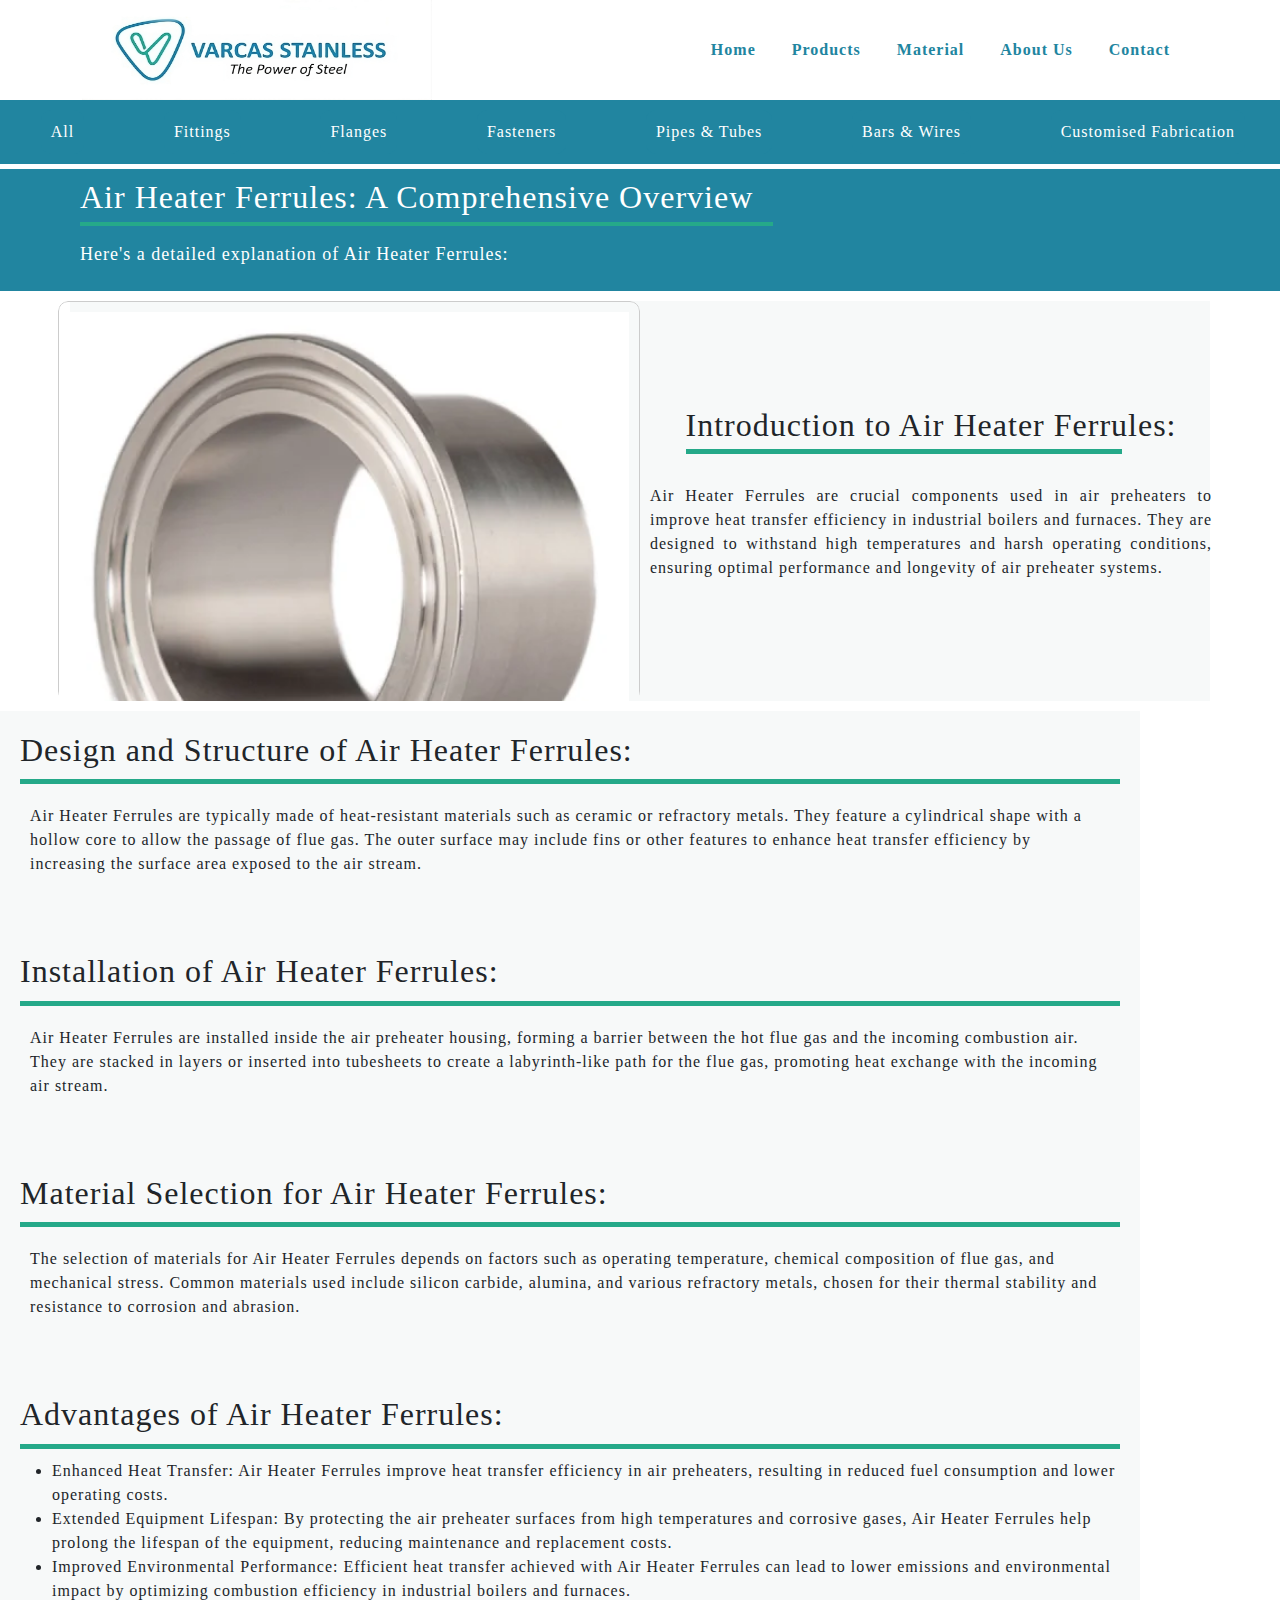
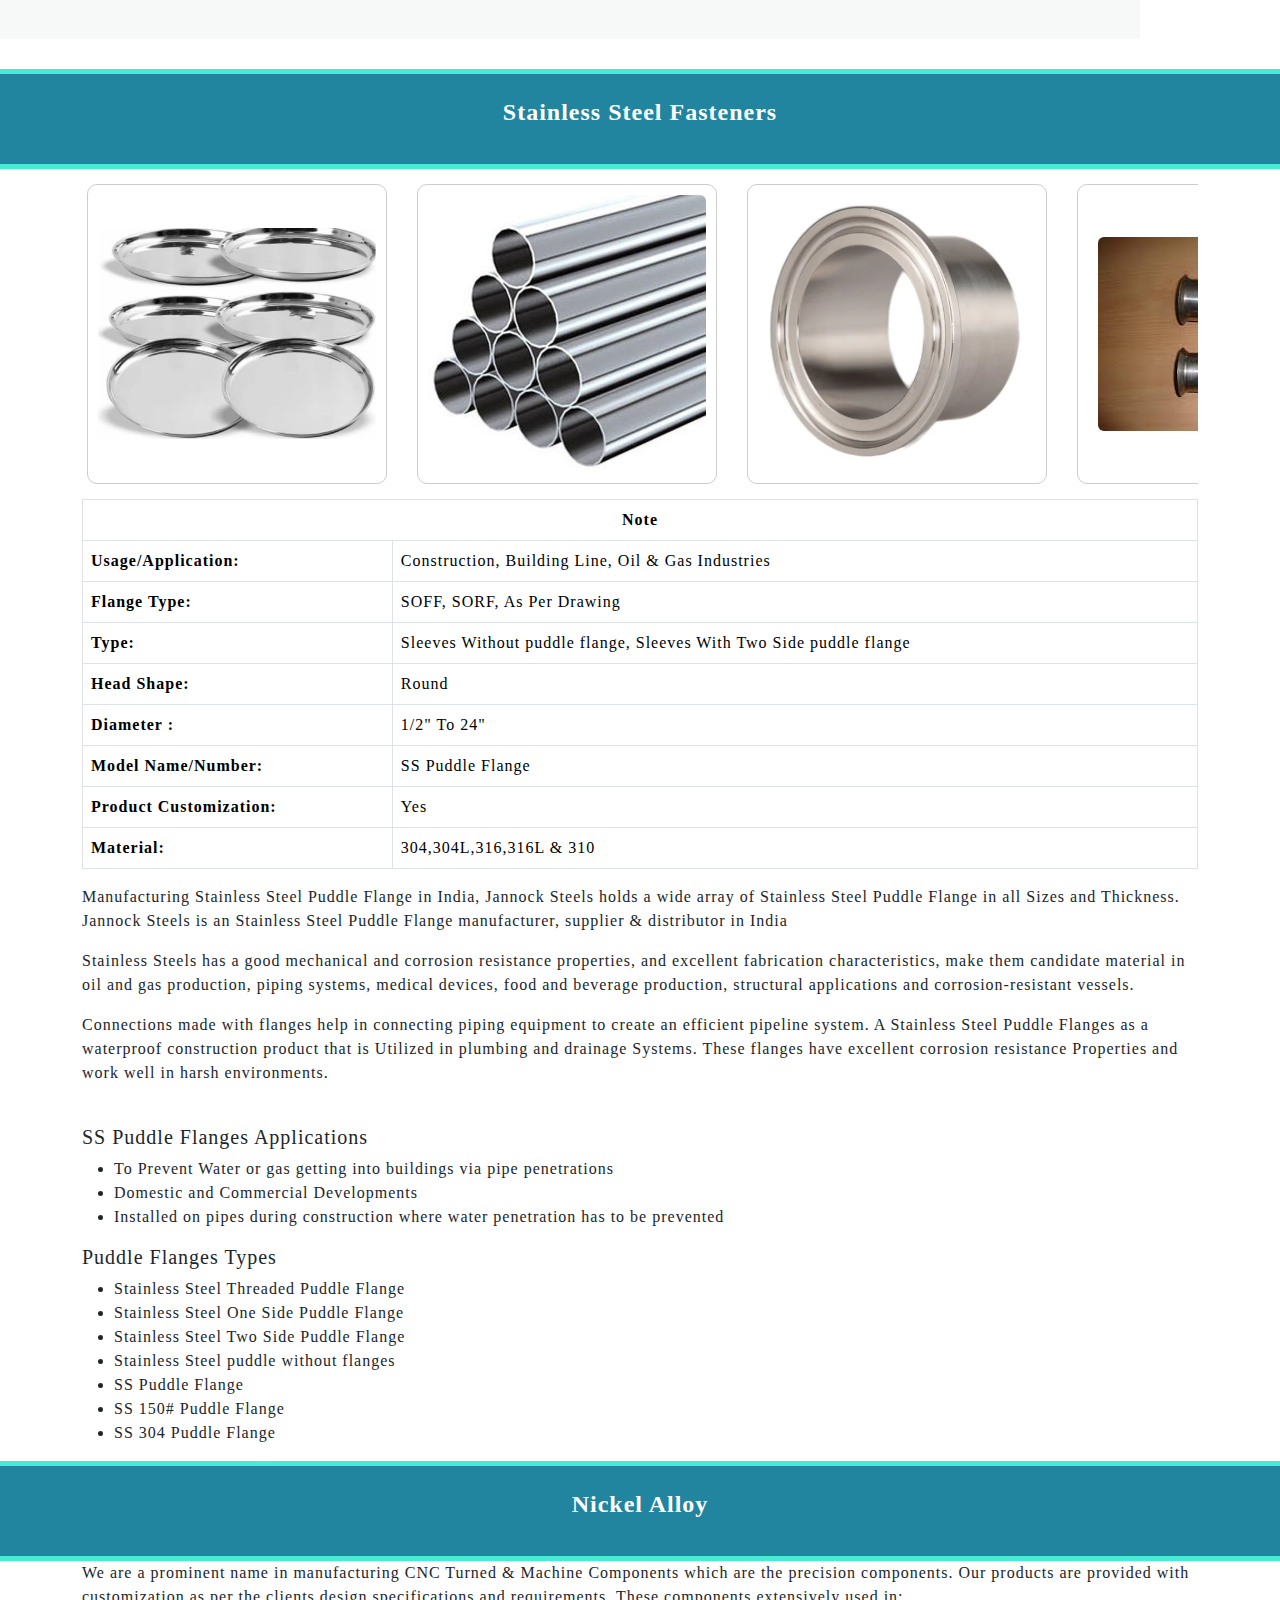
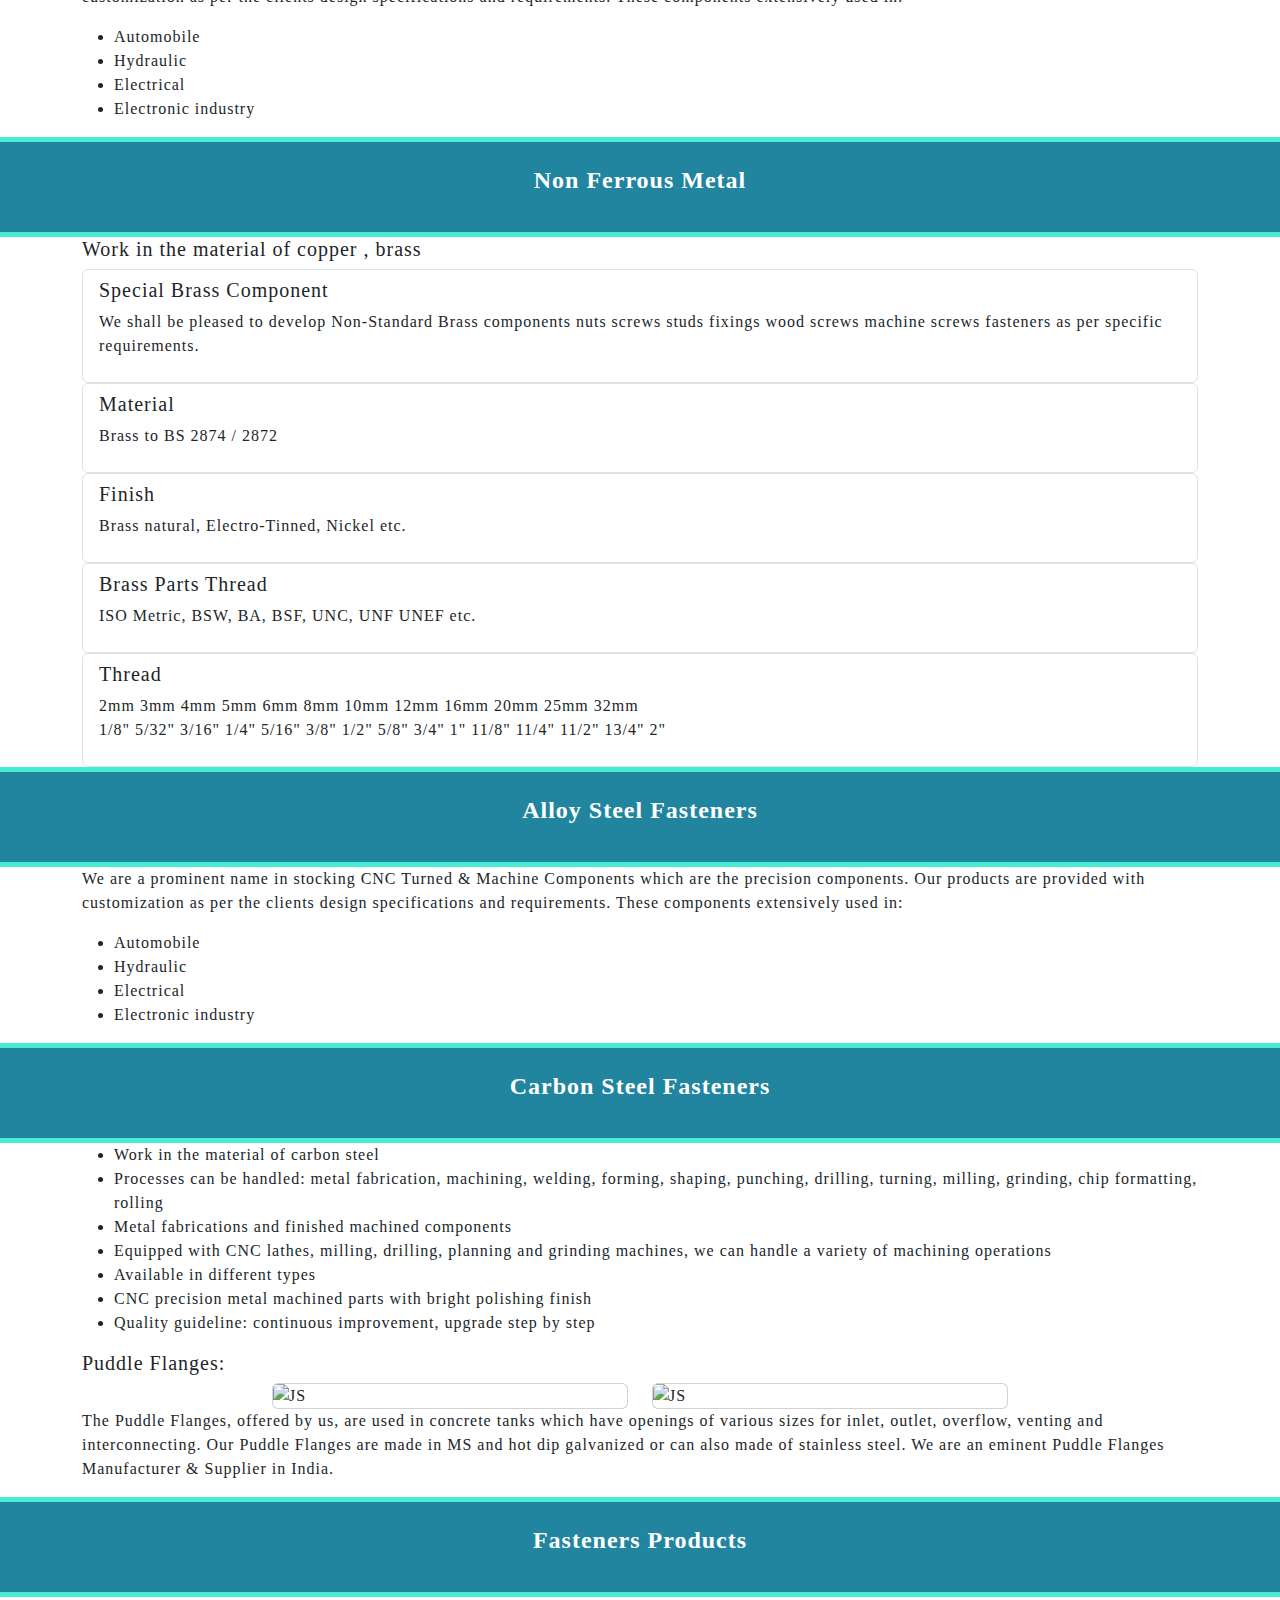
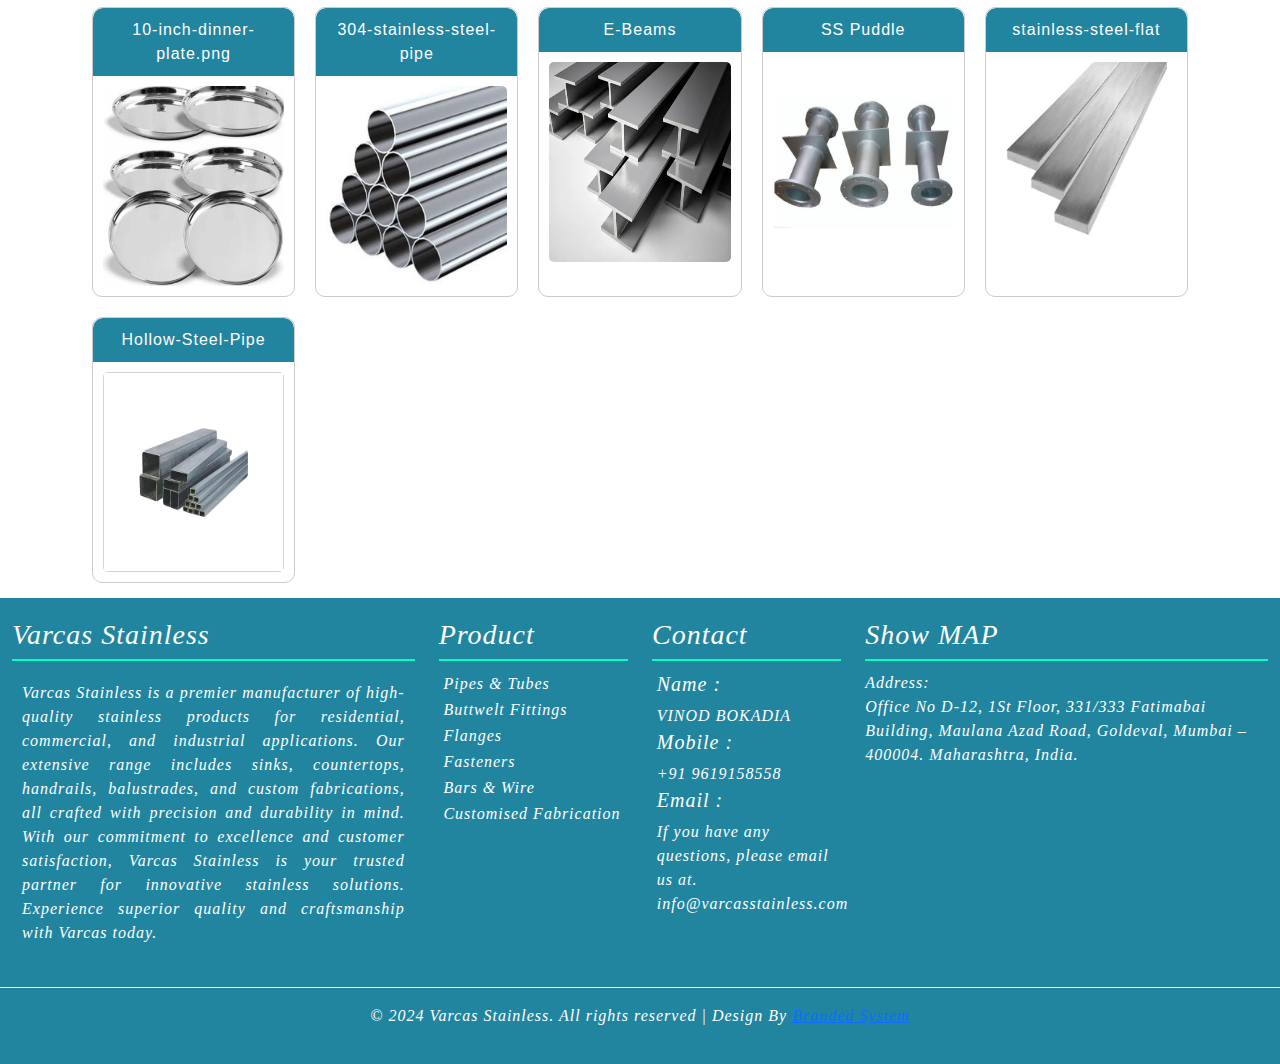
==== commit cfb61eb6: "fixed product list" ====
--- a/CustomizedFabrication2.html
+++ b/CustomizedFabrication2.html
@@ -414,11 +414,13 @@
             <div class="row p-0 m-0">
                 <div class="col-lg-12 p-0 m-0 product-item-details">
                     <div class="row cateory">
-                        <div class="row category"
+                        <div class="row category">
                             
                             
                                     
                                     <ul>
+
+                                  
         
                                         <li>
                                             <button class="btn-nav" data-category="all" onclick="showCategory('all')">
@@ -512,8 +514,9 @@
                                                 <a href="#products-section" onclick="scrollToSection('products-section')">Products</a>
                                             </div>
                                         </li>
-                            
                                     </ul>
+
+
                         </div>
                     </div>
      <!-- products header -->
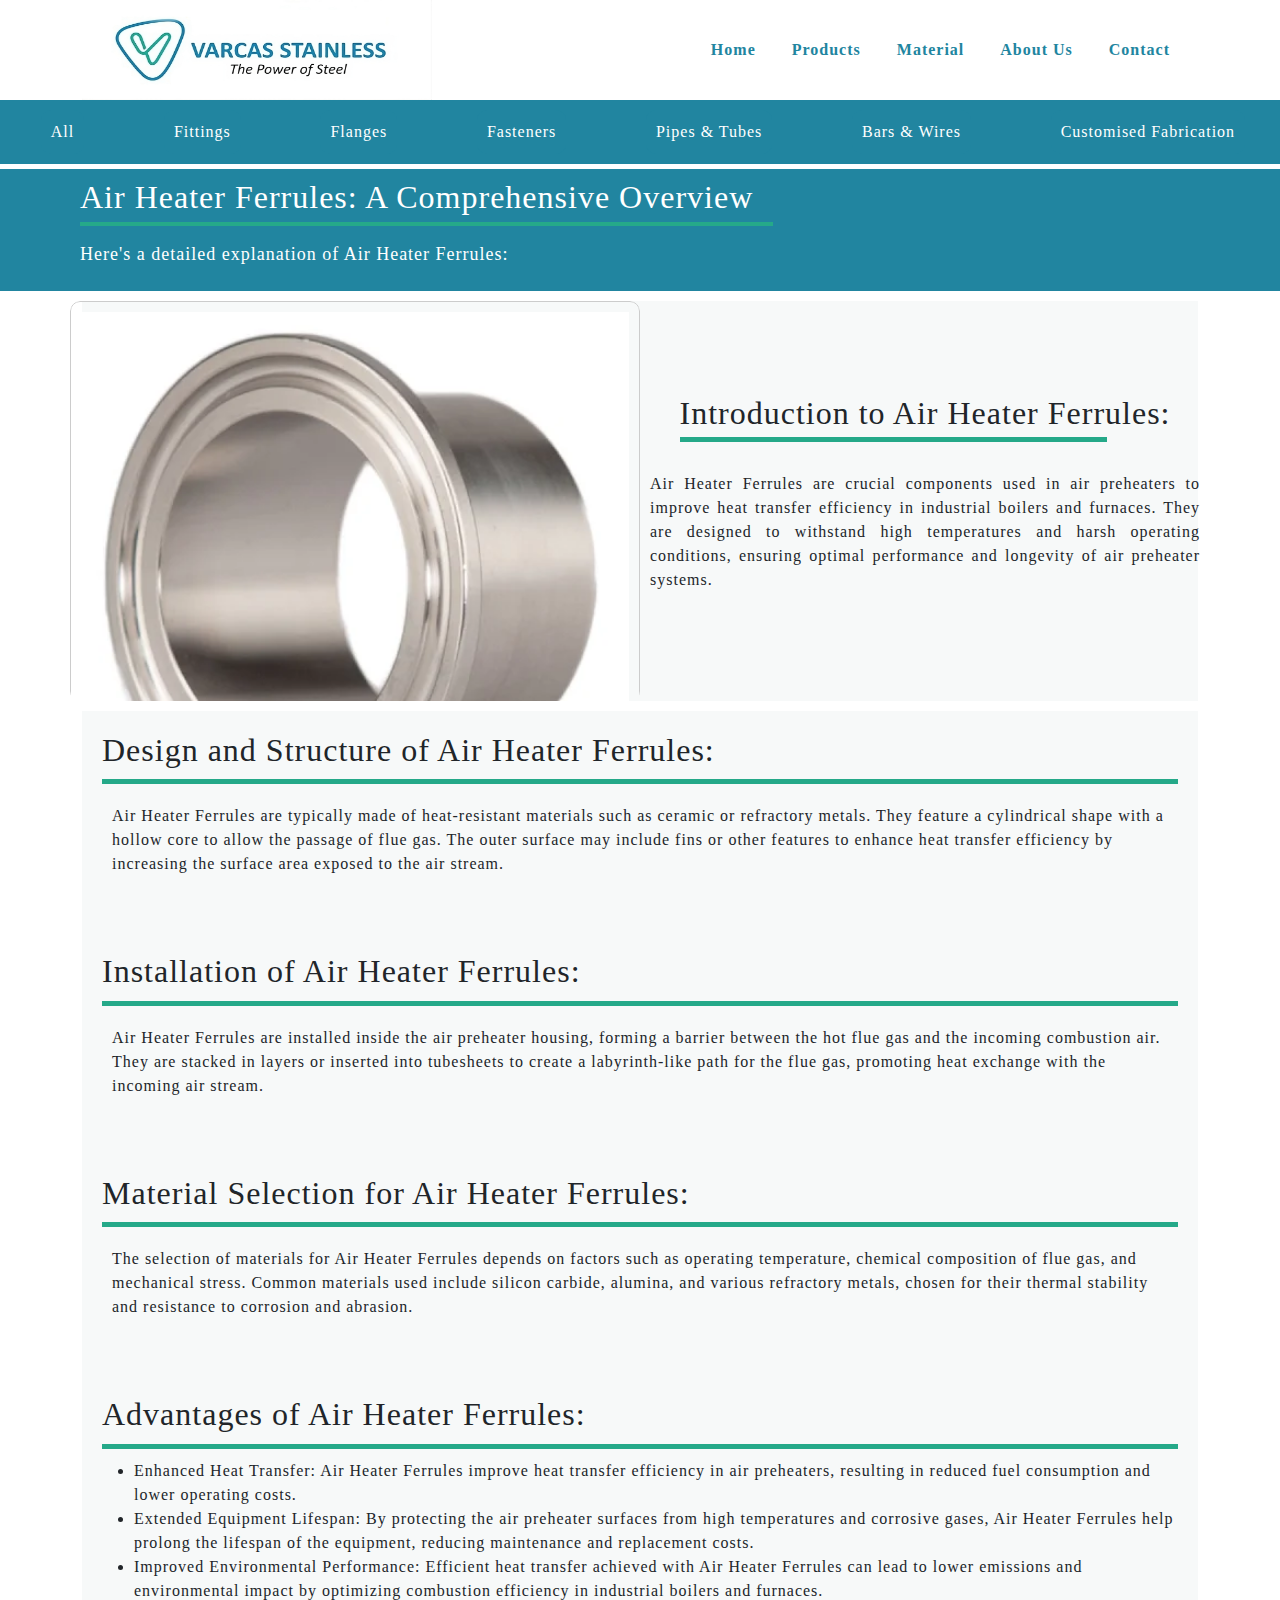
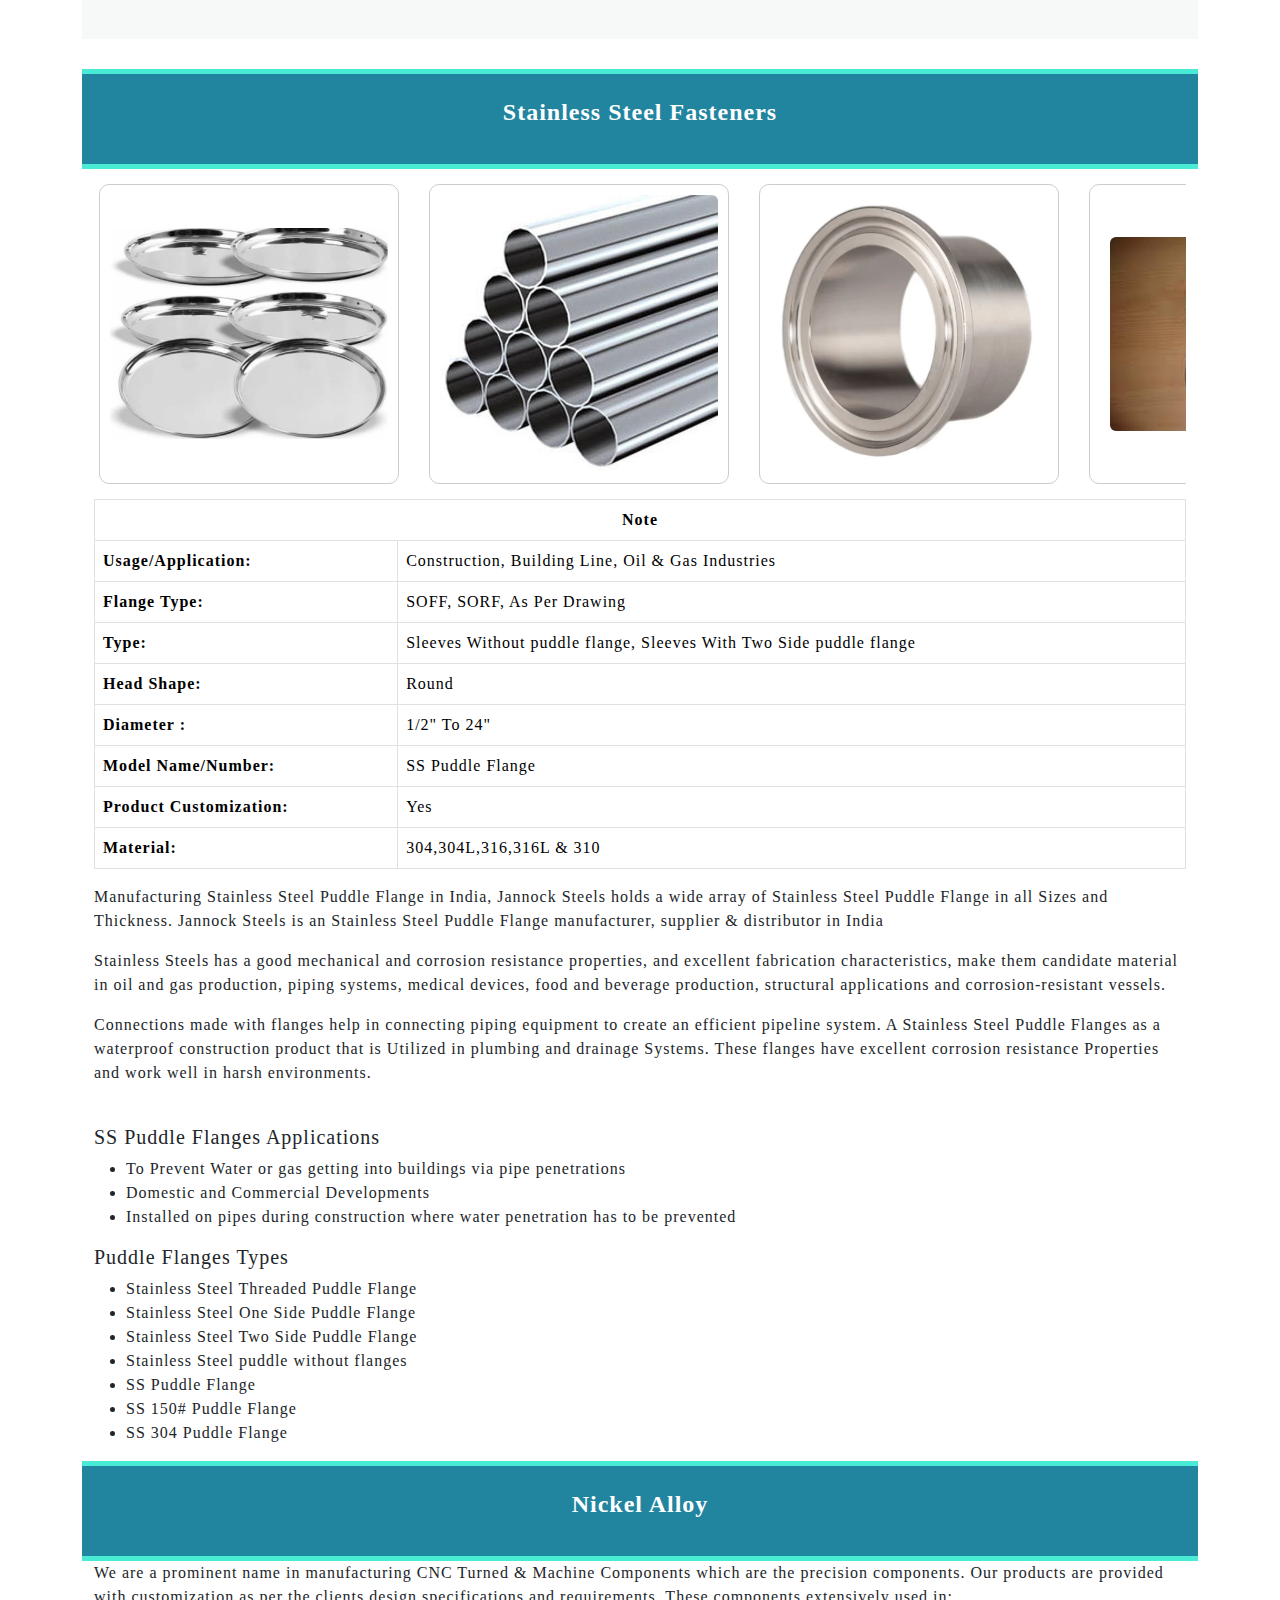
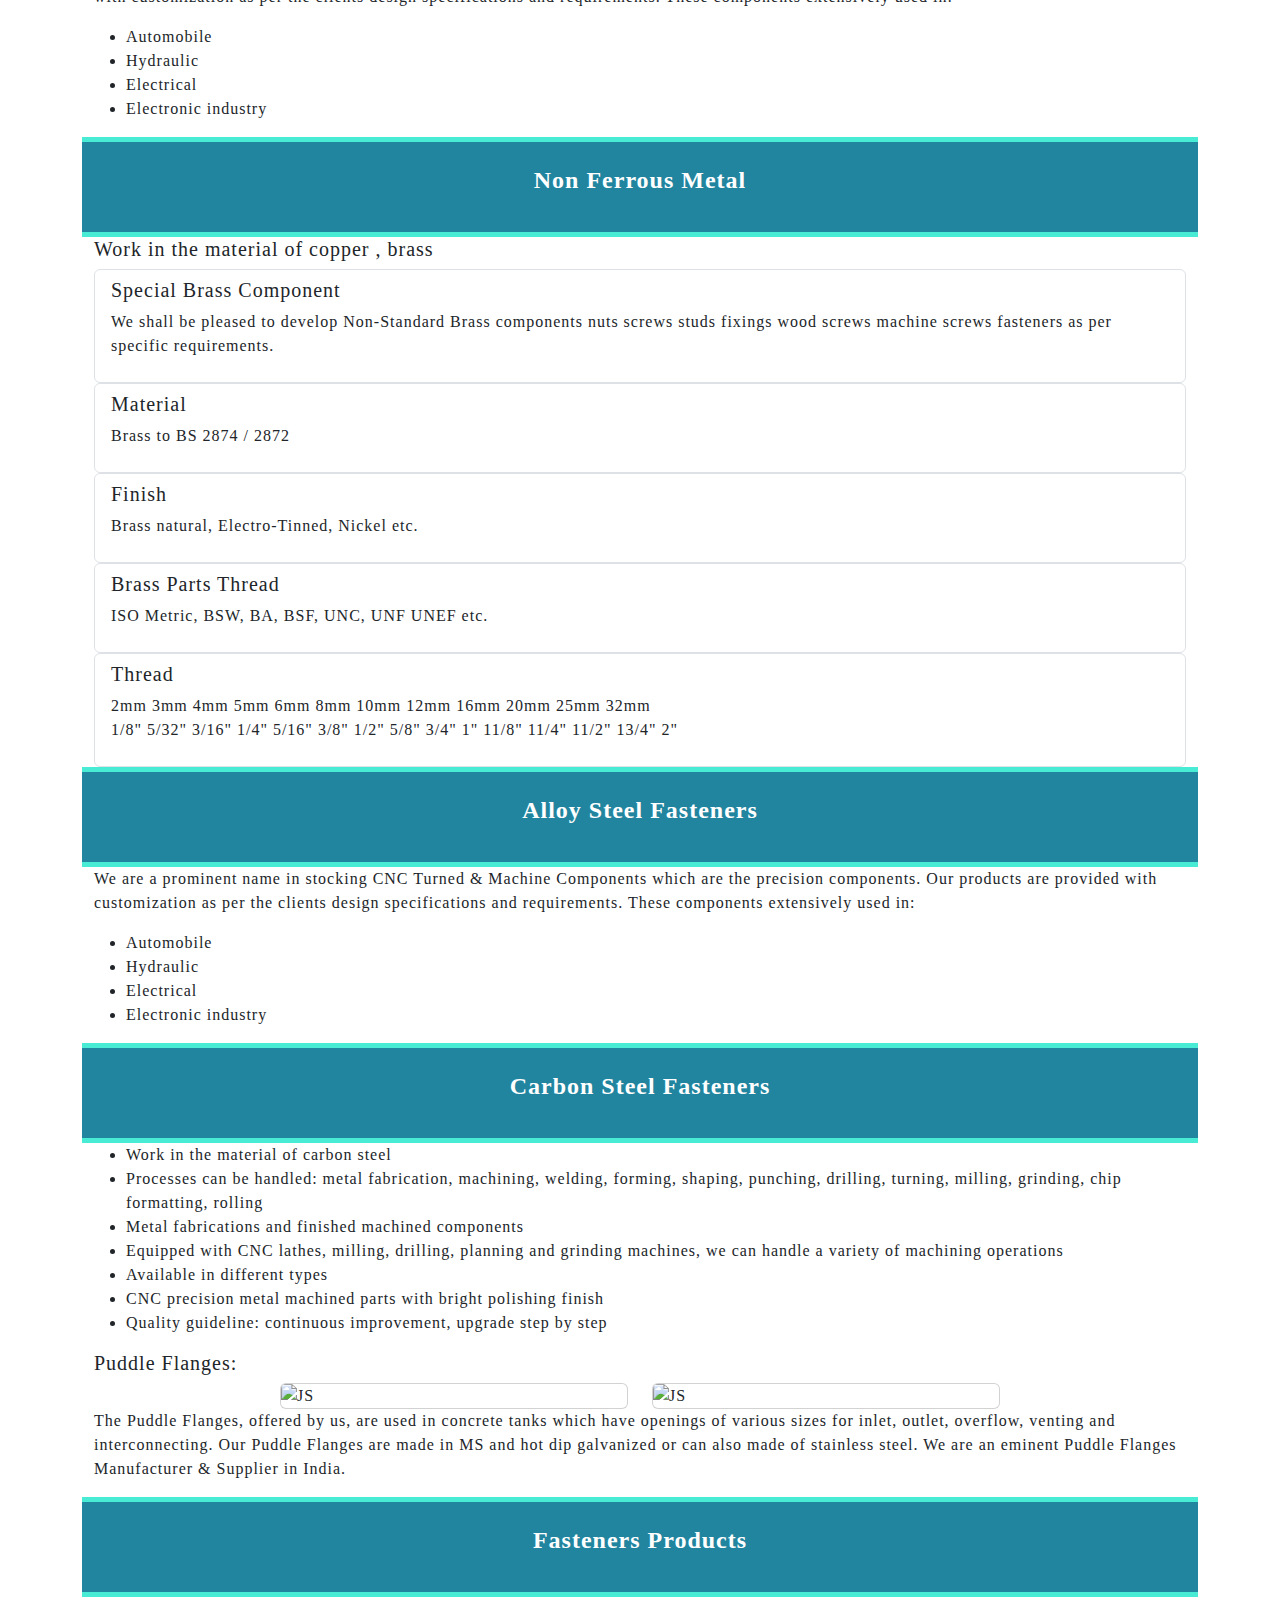
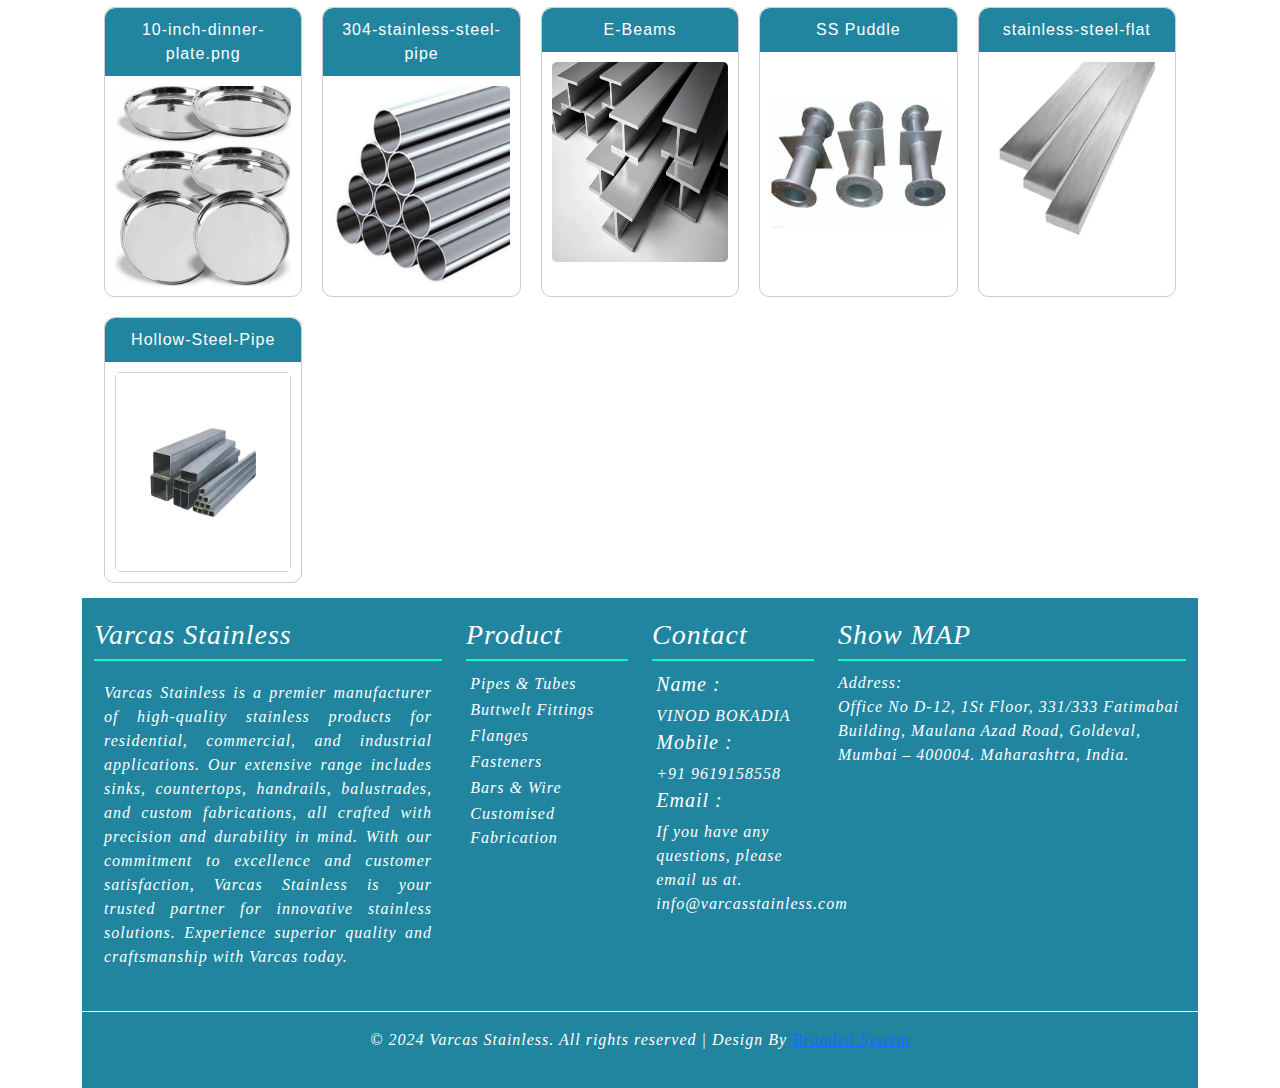
==== commit 0e38342e: "fixed product list" ====
--- a/CustomizedFabrication2.html
+++ b/CustomizedFabrication2.html
@@ -557,6 +557,8 @@
 
         <!-- details -->
 
+        <section class="p-b-60">
+            <div class="container">
         
         <div class="container intro-contain1">
             <div class="row">
